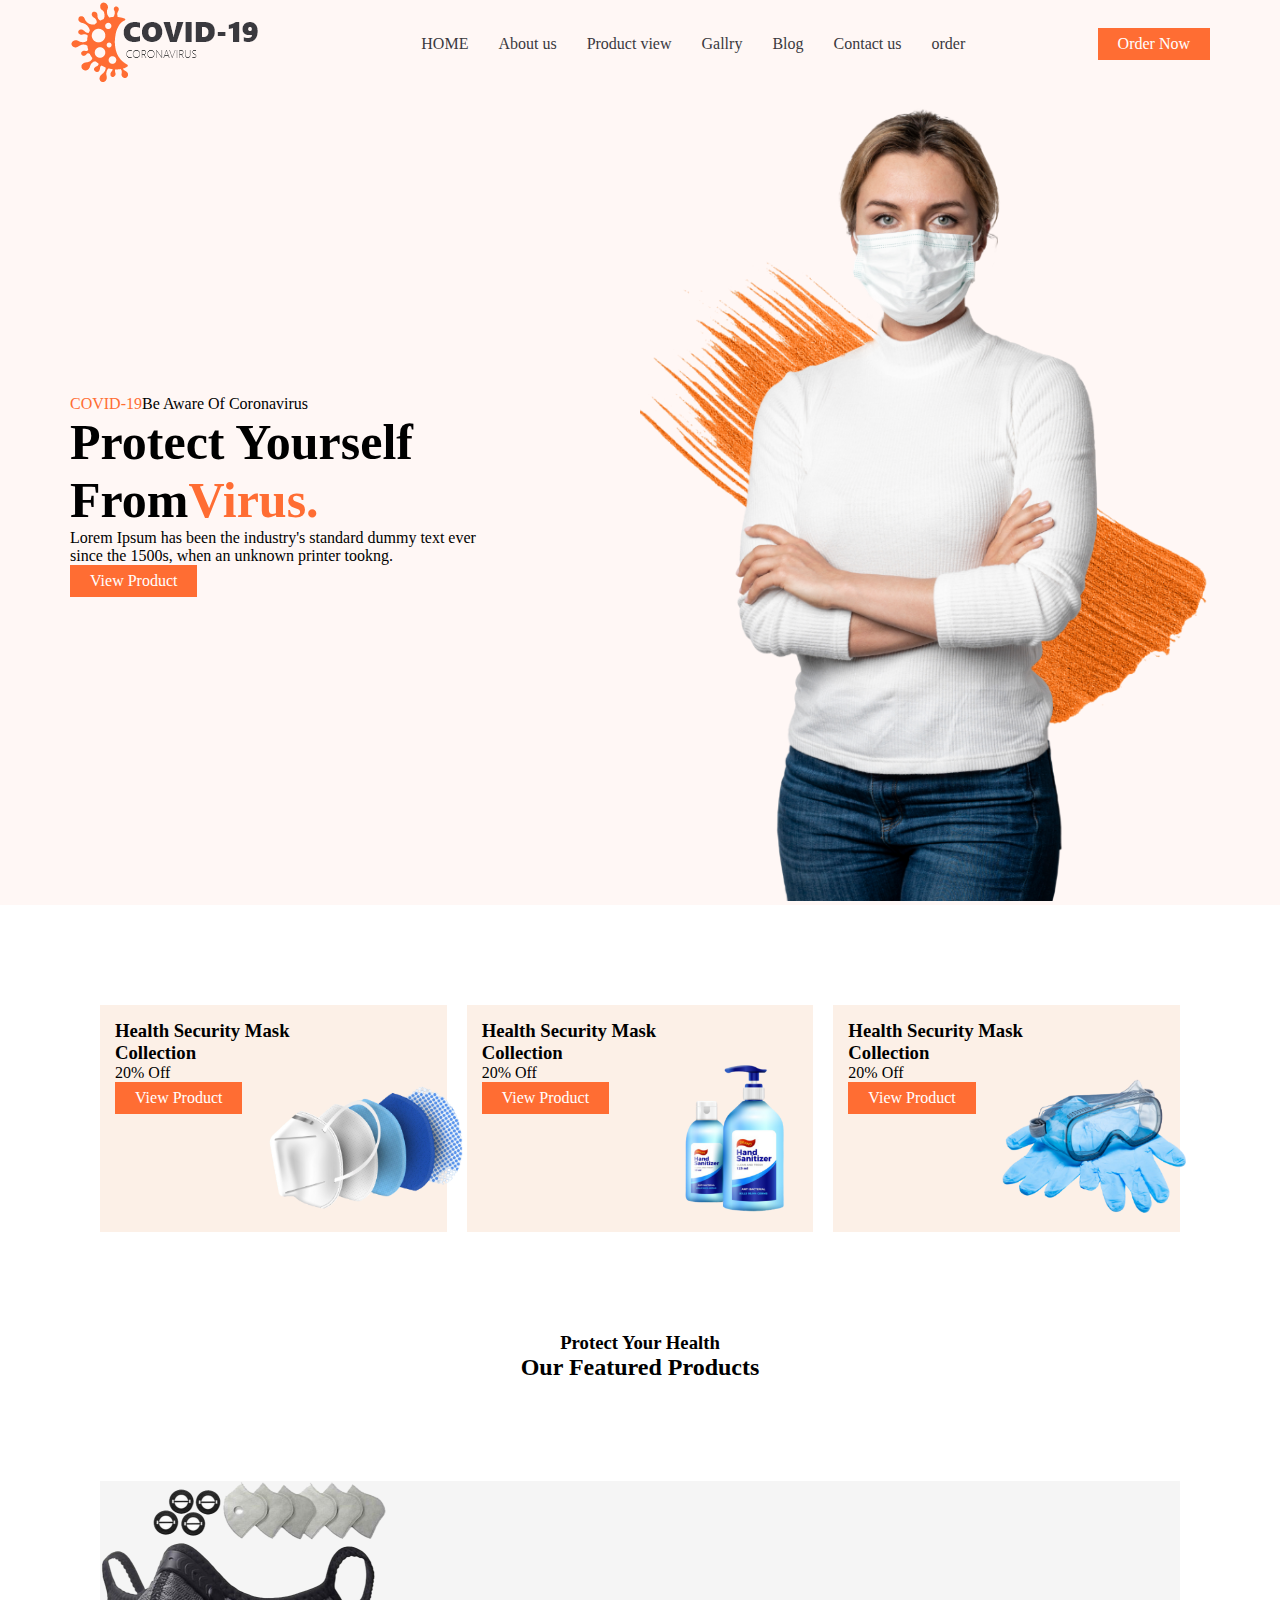
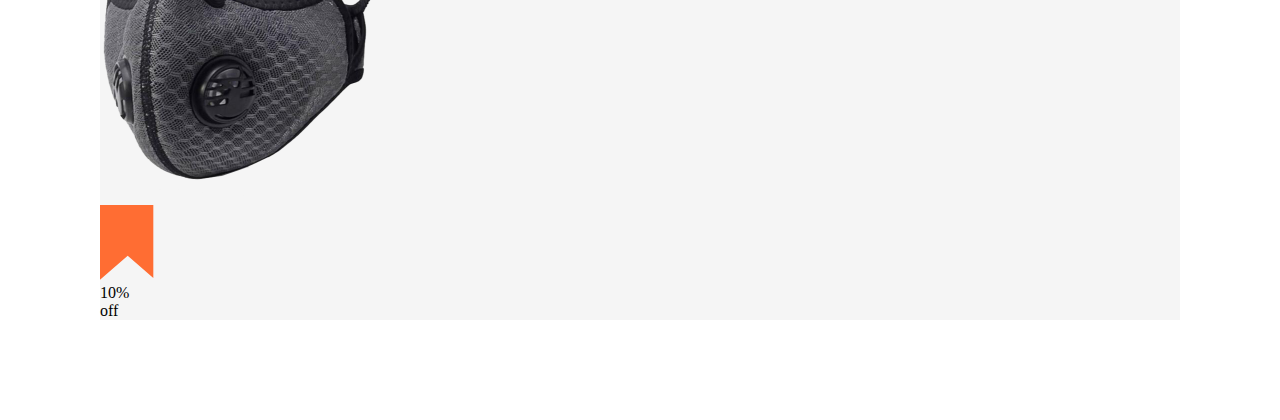
==== index.html @ 25546e10 "first commit" ====
<!DOCTYPE html>
<html>
    <head>
        <title>covid-19</title>
        <meta charset="UTF-8">
        <meta name="viewport" content="width=devices-width,intial-scale=1.0">
        <link rel="stylesheet" href="assets/css/stylesheet.css">
    </head>
    <body>
       <section class="banner">
        <header class="header">
          
            <div class="container">
                <div class="baner">
                    <div class="logo">
                        <a class="covid-19">
                            <img src="assets/img/logo.png">
                        </a>
                    </div>
                        <nav class="nav_bar">
                            <ul class="nav_list">
                                <li class="nav_item">
                                    <a href="#" class="nav_link">
                                        HOME
                                    </a>
                                </li>
                                <li class="nav_item">
                                    <a href="#" class="nav_link">
                                       About us
                                    </a>
                                </li>
                                <li class="nav_item">
                                    <a  href="#" class="nav_link">
                                        Product view 
                                    </a>
                                </li>
                                <li class="nav_item">
                                    <a href="#" class="nav_link">
                                        Gallry
                                    </a>
                                </li>
                                <li class="nav_item">
                                    <a href="#" class="nav_link">
                                        Blog 
                                    </a>
                                </li>
                                <li class="nav_item">
                                    <a href="#" class="nav_link">
                                        Contact us
                                    </a>
                                </li>
                                <li class="nav_item">
                                    <a href="#" class="nav_link">
                                       order
                                    </a>
                                </li>
                            </ul>
                        </nav>
                        <div class="btn">
                            <a href="#" class="btn_info">Order Now</a>
                        </div>	
                    </div>
                </div>
          </header>
       </section>

          <section class="banner">
              <div class="container">
                    <div class="about_covid_19">
                        <div class="right_side">
                            <div>
                                <ul>
                                    <li class="covid_info">
                                        <p class="covid_19">COVID-19</p>
                                        <p>Be Aware Of Coronavirus</p>
                                    </li>
                                    <li>
                                        <p class="covid_virus">Protect Yourself</p>
                                    </li>
                                    <li  class="covid_info">
                                        <p class="covid_virus">From</p>
                                        <p class="covid_19_"> Virus.</p>
                                    </li>
                                    <li>
                                        <p>Lorem Ipsum has been the industry's standard dummy text ever</p>
                                        <p>since the 1500s, when an unknown printer tookng.</p>
                                    </li>
                                </ul>
                                <div class="btn">
                                    <a href="#" class="btn_info">View Product</a>
                                </div>	
                            </div>
                        </div>
                        <div class="left_side">
                            <ul>
                                <li class="background">
                                    <img class="girl" src="assets/img/girl.png">
                                </li>
                            </ul>
                        </div>
                    </div>
                </div>
          </section>
          <section class="section">
              <div  class="container">
                 <div class="collecion_upper_bar">
                    <div class="collection_title">
                        <h3>Health Security Mask </h3>
                        <h3>Collection</h3>
                        <p>20% Off</p>
                        <div>
                            <div class="collection_btn">
                                <a href="#" class="btn_info">View Product</a>
                            </div>
                            <div>
                                <img class="masks" src="assets/img/mask.png" alt="#">
                            </div>	
                        </div>
                    </div>
                    <div class="collection_title_center">
                        <h3>Health Security Mask </h3>
                        <h3>Collection</h3>
                        <p>20% Off</p>
                        <div>
                            <div class="collection_btn">
                                <a href="#" class="btn_info">View Product</a>
                            </div>
                            <div class="hand_wash">
                                <img class="mask" src="assets/img/handwash.png" alt="#">
                            </div>	
                        </div>
                    </div>
                    <div class="collection_title">
                        <h3>Health Security Mask </h3>
                        <h3>Collection</h3>
                        <p>20% Off</p>
                        <div>
                            <div class="collection_btn">
                                <a href="#" class="btn_info">View Product</a>
                            </div>
                            <div>
                                <img class="masks" src="assets/img/gloves.png" alt="#">
                            </div>	
                        </div>
                    </div>
                 </div>
              </div>
          </section>
             <div class="safty_product">
                <h3>Protect Your Health</h3>
                 <h2>Our Featured Products</h2>
            </div>
          <section  class="section">
                 <div class="container">
                    <div>
                        <div class="safty_product_upper">
                                <div>
                                    <img  src="assets/img/second_1.png" alt="#">
                                </div>
                                <div class="safty_product_upper_bar" >
                                    <img  src="assets/img/tag.png" alt="#">
                                    <p>
                                        10%
                                        <br>
                                        off
                                    </p>
                                </div>
                        </div>
                      </div>
                 </div>
          </section>

    </body>
</html>
---- assets/css/stylesheet.css ----
*{
	margin: 0;
	padding: 0;
	box-sizing: border-box;
}
body{
	font-family:segoe UI;
}

/* common classes start*/
img{
	max-width:100%;
}
.container{
	max-width:1140px;
	width:100%;
	margin:0 auto;
}
ul{
    list-style: none;
}
.nav_list{
    display: flex;
    align-items: center;
}
a{
	text-decoration:none;
}
:focus{
	outline:none;
}

/* common classes end */

/* == header Start == */
.baner{
display: flex;
align-items: center;
justify-content: space-between;
background-color: #FFF7F5;
}
.nav_link{
    margin-left: 30px;
    color: #3A393E;
}
.btn_info{
    color: #fff;
}
.btn ,.collection_btn{
    background-color: #FF6D33;
    display: inline-block;
    padding: 7px 20px;
}
/* == header end== */
/* index page start */
.section{
    margin: 100px;
}
.about_covid_19{
    width: 100%;
    display: flex;
    align-items: center;

}
.right_side{
    width: 50%;
}
.covid_19 ,.covid_19_{
color: #FF6D33;
}
.covid_info ,.covid_19_,.collecion_upper_bar{
    display: flex;
}
.covid_virus ,.covid_19_{
font-size: 50px;
font-weight: 600;
}
.left_side{
width: 50%;
}
.background{
   background-image:url("../img/background.png");
   background-position: center;
   background-repeat: no-repeat;
   background-size: 667px;
}
.girl{
    margin-top: -40px;
}
.banner{
    background-color: #FFF7F5;
}
.collection_title ,.collection_title_center{
    background-color: #FCF0E7;
    width: 34%;
    height: 227px;
    padding: 15px;
}
.masks ,.mask{
width: 311px;
margin-left: 97px;
transform: scale(0.9);
margin-top: -75px;
}
.mask{
    margin-left: 150px;
}
.hand_wash{
    height: 210px;
    width: 210px;
}
.collection_title_center{
    margin:0 20px;
}
.collection_btn a{
    margin-top: 20px;
}
.safty_product{
text-align: center;
}
.safty_product_upper{
    background-color: #F5F5F5;
}

/* index page end */
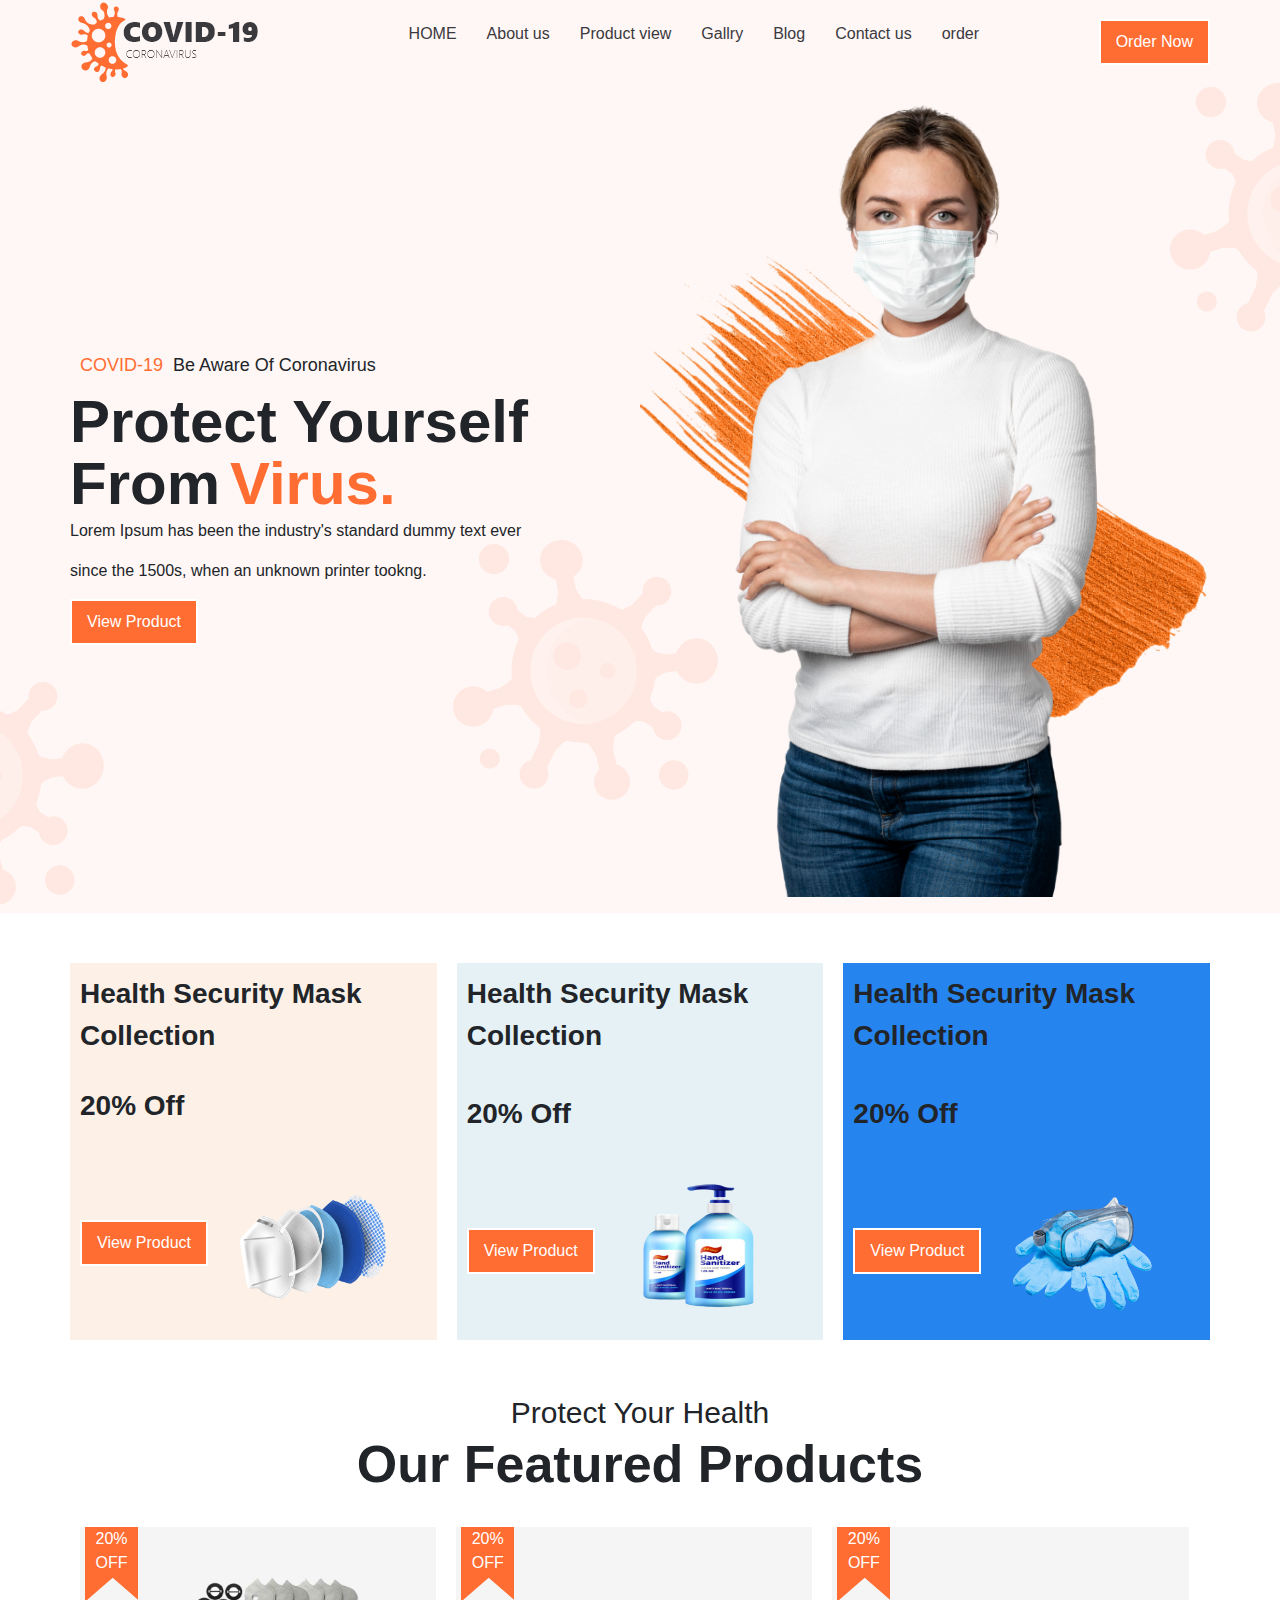
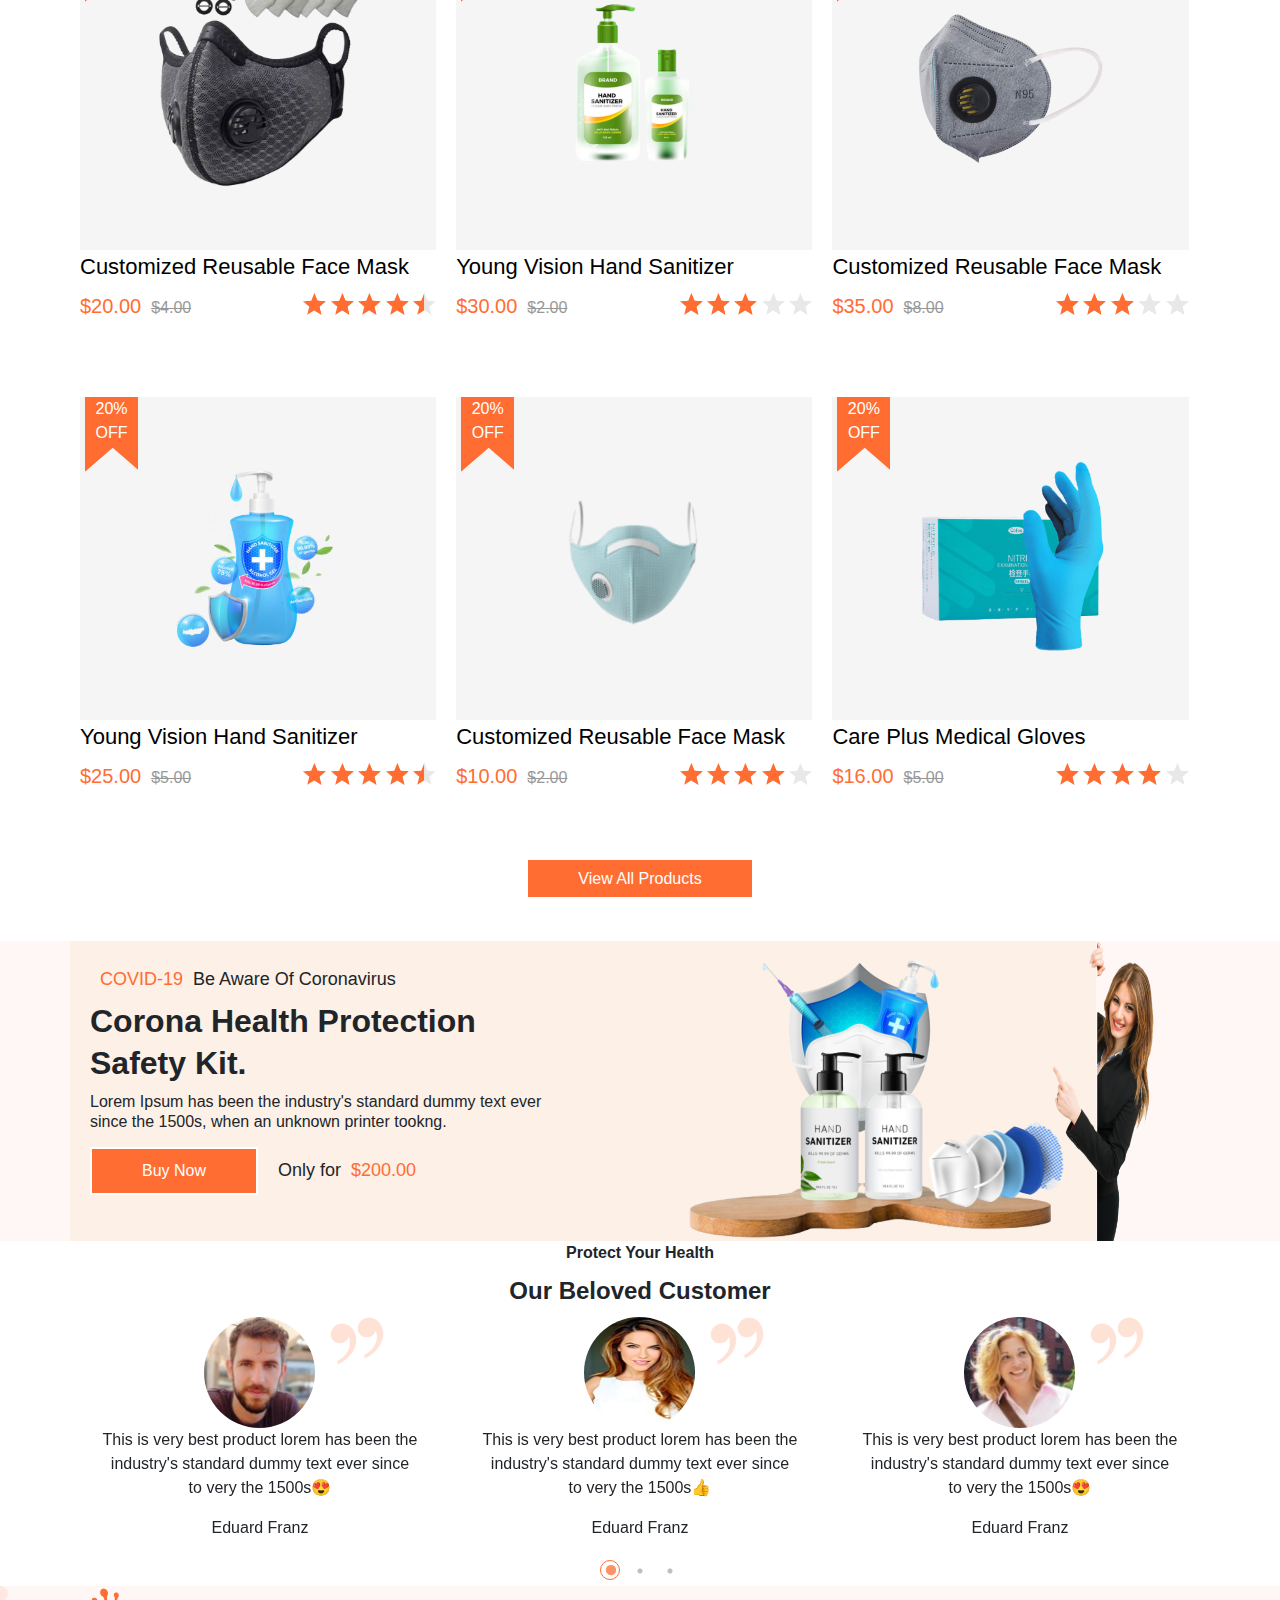
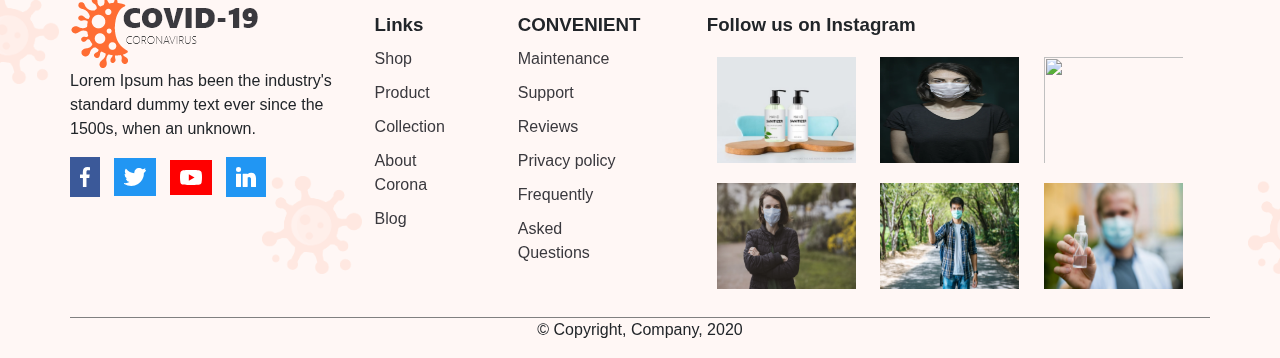
==== commit 1e508042: "update code" ====
--- a/index.html
+++ b/index.html
@@ -1,20 +1,22 @@
+
 <!DOCTYPE html>
-<html>
+<html lang="en">
     <head>
         <title>covid-19</title>
         <meta charset="UTF-8">
         <meta name="viewport" content="width=devices-width,intial-scale=1.0">
+        <link rel="stylesheet" href="assets/slick_slider/slick/slick-theme.css">
+        <link rel="stylesheet" href="assets/slick_slider/slick/slick.css">
         <link rel="stylesheet" href="assets/css/stylesheet.css">
+        <link rel="stylesheet" href="assets/css/reboot.css">
     </head>
     <body>
-       <section class="banner">
         <header class="header">
-          
             <div class="container">
                 <div class="baner">
                     <div class="logo">
                         <a class="covid-19">
-                            <img src="assets/img/logo.png">
+                            <img src="assets/img/logo.png" alt="">
                         </a>
                     </div>
                         <nav class="nav_bar">
@@ -62,113 +64,610 @@
                     </div>
                 </div>
           </header>
-       </section>
+      
 
           <section class="banner">
+                <div>
+                    <img class="virus_right" src="assets/img/virus.png" alt="">
+                </div>
+                <div>
+                    <img class="virus" src="assets/img/virus.png" alt="">
+                </div>  
               <div class="container">
                     <div class="about_covid_19">
                         <div class="right_side">
                             <div>
                                 <ul>
-                                    <li class="covid_info">
+                                    <li class="covid__info">
                                         <p class="covid_19">COVID-19</p>
-                                        <p>Be Aware Of Coronavirus</p>
+                                        <p class="safty_form_covid_19">Be Aware Of Coronavirus</p>
                                     </li>
                                     <li>
-                                        <p class="covid_virus">Protect Yourself</p>
+                                        <ul >
+                                            <li>
+                                                <h2 class="covid_virus">Protect Yourself</h2>
+                                            </li>
+                                            <li class="covid_text">
+                                                <h2 class="covid_virus">From</h2>
+                                                <h2 class="covid_virus covid_19">Virus.</h2>
+                                                
+                                            </li>    
+                                        </ul>
                                     </li>
-                                    <li  class="covid_info">
-                                        <p class="covid_virus">From</p>
-                                        <p class="covid_19_"> Virus.</p>
-                                    </li>
-                                    <li>
+                                    <li class="text">
                                         <p>Lorem Ipsum has been the industry's standard dummy text ever</p>
                                         <p>since the 1500s, when an unknown printer tookng.</p>
                                     </li>
                                 </ul>
-                                <div class="btn">
+                                <div class="view_btn">
                                     <a href="#" class="btn_info">View Product</a>
+                                </div>
+                                <div>
+                                    <img class="virus_left" src="assets/img/virus.png" alt="">
+                                </div>
+                                
+                            </div>
+                        </div>
+                        <div class="left_side">
+                            <ul class="left_side_content">
+                                <li class="background">
+                                    <img class="girl" src="assets/img/girl.png" alt="">
+                                </li>
+                                
+                                
+                            </ul>
+                        </div>
+                    </div>
+                </div>	
+          </section>
+            <section class="section">
+                <div class="container">
+                    <div class="covid_19_products">
+                        <div class="card_right_side">
+                            <div>
+                                <h6 class="product_info">
+                                    Health Security Mask Collection
+                                </h6>
+                                <p class="product_info">
+                                    20% Off
+                                </p>
+                            </div>
+                            <div class="about_product">
+                                <div class="view_btn">
+                                    <a  class="btn_info" href="#">View Product</a>
+                                </div>
+                                <div>
+                                    <img class="mask" src="assets/img/mask.png" alt="">
                                 </div>	
                             </div>
                         </div>
-                        <div class="left_side">
+                        <div class="card_center_side">
+                                <div>
+                                    <p class="product_info">
+                                        Health Security Mask Collection
+                                    </p>
+                                    <p class="product_info">
+                                        20% Off
+                                    </p>
+                                </div>
+                                <div class="about_product">
+                                    <div class="view_btn">
+                                        <a  class="btn_info" href="#">View Product</a>
+                                    </div>
+                                    <div>
+                                        <img class="mask" src="assets/img/handwash.png" alt="">
+                                    </div>	
+                                </div>
+                        </div>
+                        <div class="card_left_side">
+                            <div>
+                                <div>
+                                <p class="product_info">
+                                    Health Security Mask Collection
+                                </p>
+                                <p class="product_info">
+                                    20% Off
+                                </p>
+                            </div>
+                            <div class="about_product">
+                                <div class="view_btn">
+                                    
+                                    <a  class="btn_info" href="#">View Product</a>
+                                </div>
+                                <div>
+                                    <img class="mask" src="assets/img/gloves.png" alt="">
+                                </div>	
+                            </div>
+                        </div>
+                    </div>
+                </div>
+            </div>
+        </section>
+            <div class="COVID_title">
+              <p class="covid_heading">Protect Your Health</p>
+              <p class="covid_heading_">Our Featured Products</p>
+            </div>
+            <section>
+                <div class="container">
+                    <div class="covid_19_products_Featured" >
+                        <div class="card_wreper">
+                            <div class="card_btn">
+                                <button class="add_btn" type="button">Add to Cart</button>
+                                <div class="btn_img">
+                                    <div>
+                                        <img class="eys_btn" src="assets/img/eye.png" alt=""> 
+                                    </div>
+                                    <div>
+                                        <img class="eys_btn" src="assets/img/heart(1).png" alt=""> 
+                                    </div> 
+                                </div>
+                            </div>
+                            <a href="#" class="covid_product ">
+                                
+                                <div class="Product__img">
+                                    <img class="second_1" src="assets/img/second_1.png" alt="">
+                                </div>
+                                <div class="product__content">
+                                    <h4 class="about_products">Customized Reusable Face Mask</h4>
+                                
+                                    <div class="covid_19_review">
+                                            <div class="covid_19_review_amt">
+                                                <p class="amt___heading">$20.00</p>
+                                                <span class="about_covid_19_product_amt">$4.00</span>
+                                            </div>
+                                            <div>
+                                                <img src="assets/img/star.png" alt="">
+                                                <img src="assets/img/star.png" alt="">
+                                                <img src="assets/img/star.png" alt="">
+                                                <img src="assets/img/star.png" alt="">
+                                                <img src="assets/img/star-fee.png" alt="">
+                                            </div>
+                                    </div>
+                                </div>
+                            </a>
+                        </div>
+                      
+                        <div class="card_wreper">
+                            <div class="card_btn">
+                                <button class="add_btn" type="button">Add to Cart</button>
+                                <div class="btn_img">
+                                    <div>
+                                        <img class="eys_btn" src="assets/img/eye.png" alt=""> 
+                                    </div>
+                                    <div>
+                                        <img class="eys_btn" src="assets/img/heart(1).png" alt=""> 
+                                    </div> 
+                               </div>
+                            </div>
+                            <a href="#" class="covid_product ">
+                                <div class="Product__img">
+                                    <img class="second_1" src="assets/img/hand-sanitizer.png" alt="">
+                                </div>
+                            
+                                <div class="product__content">
+                                    <h4 class="about_products">Young Vision Hand Sanitizer</h4>
+                                
+                                    <div class="covid_19_review">
+                                            <div class="covid_19_review_amt">
+                                                <p class="amt___heading">$30.00</p>
+                                                <span class="about_covid_19_product_amt">$2.00</span>
+                                            </div>
+                                            <div>
+                                                <img src="assets/img/star.png" alt="">
+                                                <img src="assets/img/star.png" alt="">
+                                                <img src="assets/img/star.png" alt="">
+                                                <img src="assets/img/star-2.png" alt="">
+                                                <img src="assets/img/star-2.png" alt="">
+                                            </div>
+                                    </div>
+                                </div>
+
+                            </a>
+
+                        </div>
+                        <div class="card_wreper">
+                            <div class="card_btn">
+                                <button class="add_btn" type="button">Add to Cart</button>
+                                <div class="btn_img">
+                                    <div>
+                                        <img class="eys_btn" src="assets/img/eye.png" alt=""> 
+                                    </div>
+                                    <div>
+                                        <img class="eys_btn" src="assets/img/heart(1).png" alt=""> 
+                                    </div> 
+                                </div>
+                            </div>
+                            <a href="#" class="covid_product ">
+                                <div class="Product__img">
+                                    <img class="second_1" src="assets/img/plastic_mask.png" alt="">
+                                </div>
+                            
+                                <div class="product__content">
+                                    <h4 class="about_products">Customized Reusable Face Mask</h4>
+                                
+                                    <div class="covid_19_review">
+                                            <div class="covid_19_review_amt">
+                                                <p class="amt___heading">$35.00</p>
+                                                <span class="about_covid_19_product_amt">$8.00</span>
+                                            </div>
+                                            <div>
+                                                <img src="assets/img/star.png" alt="">
+                                                <img src="assets/img/star.png" alt="">
+                                                <img src="assets/img/star.png" alt="">
+                                                <img src="assets/img/star-2.png" alt="">
+                                                <img src="assets/img/star-2.png" alt="">
+                                            </div>
+                                    </div>
+                                </div>
+                            </a>
+
+                        </div>
+                    </div>
+                    <div class="covid_19_products_Featured">
+                        <div class="card_wreper">
+                            <div class="card_btn">
+                                <button class="add_btn" type="button">Add to Cart</button>
+                                <div class="btn_img">
+                                    <div>
+                                        <img class="eys_btn" src="assets/img/eye.png" alt=""> 
+                                    </div>
+                                    <div>
+                                        <img class="eys_btn" src="assets/img/heart(1).png" alt=""> 
+                                    </div> 
+                                </div>
+                            </div>
+                            <a href="#" class="covid_product ">
+                                <div class="Product__img">
+                                    <img class="second_1" src="assets/img/hand-sanitizer-gel.png" alt="">
+                                </div>
+                                <div class="product__content">
+                                    <h4 class="about_products">Young Vision Hand Sanitizer</h4>
+                                    
+                                    <div class="covid_19_review">
+                                            <div class="covid_19_review_amt">
+                                                <p class="amt___heading">$25.00</p>
+                                                <span class="about_covid_19_product_amt">$5.00</span>
+                                            </div>
+                                            <div>
+                                                <img src="assets/img/star.png" alt="">
+                                                <img src="assets/img/star.png" alt="">
+                                                <img src="assets/img/star.png" alt="">
+                                                <img src="assets/img/star.png" alt="">
+                                                <img src="assets/img/star-fee.png" alt="">
+                                            </div>
+                                    </div>
+                                </div>
+                            </a>
+                        </div>
+                        <div class="card_wreper">
+                            <div class="card_btn">
+                                <button class="add_btn" type="button">Add to Cart</button>
+                                <div class="btn_img">
+                                    <div>
+                                        <img class="eys_btn" src="assets/img/eye.png" alt=""> 
+                                    </div>
+                                    <div>
+                                        <img class="eys_btn" src="assets/img/heart(1).png" alt=""> 
+                                    </div> 
+                                </div>
+                            </div>
+                            <a href="#" class="covid_product ">
+                                <div class="Product__img">
+                                    <img class="second_1" src="assets/img/medical-mask.png" alt="">
+                                </div>
+                                <div class="product__content">
+                                    <h4 class="about_products">Customized Reusable Face Mask</h4>
+                                    <div class="covid_19_review">
+                                            <div class="covid_19_review_amt">
+                                                <p class="amt___heading">$10.00</p>
+                                                <span class="about_covid_19_product_amt">$2.00</span>
+                                            </div>
+                                            <div>
+                                                <img src="assets/img/star.png" alt="">
+                                                <img src="assets/img/star.png" alt="">
+                                                <img src="assets/img/star.png" alt="">
+                                                <img src="assets/img/star.png" alt="">
+                                                <img src="assets/img/star-2.png" alt="">
+                                            </div>
+                                    </div>
+                                </div>
+                            </a>
+                        </div>
+                        <div class="card_wreper">
+                            <div class="card_btn">
+                                <button class="add_btn" type="button">Add to Cart</button>
+                                <div class="btn_img">
+                                    <div>
+                                        <img class="eys_btn" src="assets/img/eye.png" alt=""> 
+                                    </div>
+                                    <div>
+                                        <img class="eys_btn" src="assets/img/heart(1).png" alt=""> 
+                                    </div> 
+                                </div>
+                            </div>
+                            <a href="#" class="covid_product ">
+                                <div class="Product__img">
+                                    <img class="second_1" src="assets/img/medical_gloves.png" alt="">
+                                </div>
+                                <div class="product__content">
+                                    <h4 class="about_products">Care Plus Medical Gloves</h4>
+                                    <div class="covid_19_review">
+                                            <div class="covid_19_review_amt">
+                                                <p class="amt___heading">$16.00</p>
+                                                <span class="about_covid_19_product_amt">$5.00</span>
+                                            </div>
+                                            <div>
+                                                <img src="assets/img/star.png" alt="">
+                                                <img src="assets/img/star.png" alt="">
+                                                <img src="assets/img/star.png" alt="">
+                                                <img src="assets/img/star.png" alt="">
+                                                <img src="assets/img/star-2.png" alt="">
+                                            </div>
+                                    </div>
+                                </div>
+                            </a>
+                        </div>
+                    </div>
+                    <div class="sale-btn">
+                        <a class="view_sale_btn" href="#">View All Products</a>
+                    </div>
+                </div>
+            </section>
+            <section class="banner">
+                <div class="container">
+                    <div class="card">
+                        <div class="card_left">
                             <ul>
-                                <li class="background">
-                                    <img class="girl" src="assets/img/girl.png">
+                                <li class="covid__info">
+                                    <p class="covid_19">COVID-19</p>
+                                    <p class="safty_form_covid_19">Be Aware Of Coronavirus</p>
+                                </li>
+                                <li class="card_left_content">
+                                    <p>Corona Health Protection</p> 
+                                    <h4>Safety Kit.</h4>
+                                </li>
+                                <li class="card_content">
+                                    <p>Lorem Ipsum has been the industry's standard dummy text ever</p>
+                                    <p>since the 1500s, when an unknown printer tookng.</p>
+                                </li>
+                                <li>
+                                    <div class="health_protection">
+                                            <div>
+                                                <button class="buy_btn" type="button">Buy Now</button>
+                                            </div>
+                                            <div class="card_sale covid__info">
+                                                <p>Only for </p>
+                                                <p class="covid_19">$200.00</p>
+                                            </div> 
+                                    </div>
                                 </li>
                             </ul>
-                        </div>
-                    </div>
-                </div>
-          </section>
-          <section class="section">
-              <div  class="container">
-                 <div class="collecion_upper_bar">
-                    <div class="collection_title">
-                        <h3>Health Security Mask </h3>
-                        <h3>Collection</h3>
-                        <p>20% Off</p>
-                        <div>
-                            <div class="collection_btn">
-                                <a href="#" class="btn_info">View Product</a>
-                            </div>
+                            <div class="protection_body">
+                                <div class="protection_content">
+                                    <div>
+                                        <img class="logo_img" src="assets/img/covid_logo.png" alt="">
+                                    </div>
+                                    <div class="protection_inner">
+                                        <img class="handwash" src="assets/img/covid_handwash.png" alt="">
+                                        <img class="mask_img" src="assets/img/mask.png" alt="">
+                                    </div>
+                                </div>
+                            </div>
+                        </div>
+                        <div class="card_right">
                             <div>
-                                <img class="masks" src="assets/img/mask.png" alt="#">
-                            </div>	
-                        </div>
-                    </div>
-                    <div class="collection_title_center">
-                        <h3>Health Security Mask </h3>
-                        <h3>Collection</h3>
-                        <p>20% Off</p>
-                        <div>
-                            <div class="collection_btn">
-                                <a href="#" class="btn_info">View Product</a>
-                            </div>
-                            <div class="hand_wash">
-                                <img class="mask" src="assets/img/handwash.png" alt="#">
-                            </div>	
-                        </div>
-                    </div>
-                    <div class="collection_title">
-                        <h3>Health Security Mask </h3>
-                        <h3>Collection</h3>
-                        <p>20% Off</p>
-                        <div>
-                            <div class="collection_btn">
-                                <a href="#" class="btn_info">View Product</a>
-                            </div>
-                            <div>
-                                <img class="masks" src="assets/img/gloves.png" alt="#">
-                            </div>	
-                        </div>
-                    </div>
-                 </div>
-              </div>
-          </section>
-             <div class="safty_product">
-                <h3>Protect Your Health</h3>
-                 <h2>Our Featured Products</h2>
-            </div>
-          <section  class="section">
-                 <div class="container">
-                    <div>
-                        <div class="safty_product_upper">
-                                <div>
-                                    <img  src="assets/img/second_1.png" alt="#">
-                                </div>
-                                <div class="safty_product_upper_bar" >
-                                    <img  src="assets/img/tag.png" alt="#">
-                                    <p>
-                                        10%
-                                        <br>
-                                        off
-                                    </p>
-                                </div>
-                        </div>
-                      </div>
-                 </div>
-          </section>
-
+                                <img class="about_lady" src="assets/img/about-us-lady.png" alt="">
+                                
+                            </div>
+                        </div>
+                    </div>
+                </div>
+            </section>
+            <section>
+                <div class="container">
+                    <div class="slider_title">
+                        <h4>Protect Your Health</h4>
+                        <h2>Our Beloved Customer</h2>
+                    </div>
+                    <div class="slider_content">
+                        <div class="slider_area">
+                            <div class="slider_title">
+                                <img class="comma_img" src="assets/img/icon-Comma.png" alt="">
+                                <img class="slider_img" src="assets/img/Image7.png" alt="">
+                                <p>This is very best product lorem has been the industry's standard dummy text ever since to very the 1500s😍</p>
+                                <p>Eduard Franz</p>
+                            </div>
+                        </div>
+                        <div class="slider_area">
+                            <div class="slider_title">
+                                <img class="comma_img" src="assets/img/icon-Comma.png" alt="">
+                                <img class="slider_imgs" src="assets/img/Image6.png" alt="">
+                                <p>This is very best product lorem has been the industry's standard dummy text ever since to very the 1500s👍</p>
+                                <p>Eduard Franz</p>
+                            </div>
+                        </div>
+                        <div class="slider_area">
+                            <div class="slider_title">
+                                <img class="comma_img" src="assets/img/icon-Comma.png" alt="">
+                                <img class="slider_img" src="assets/img/Image8.png" alt="">
+                                <p>This is very best product lorem has been the industry's standard dummy text ever since to very the 1500s😍</p>
+                                <p>Eduard Franz</p>
+                            </div>
+                        </div>
+                        <div class="slider_area">
+                            <div  class="slider_title">
+                                <img class="comma_img" src="assets/img/icon-Comma.png" alt="">
+                                <img class="slider_img" src="assets/img/Image7.png" alt="">
+                                <p>This is very best product lorem has been the industry's standard dummy text ever since to very the 1500s😍</p>
+                                <p>Eduard Franz</p>
+                            </div>
+                        </div>
+                        <div class="slider_area">
+                           <div  class="slider_title">
+                                <img class="comma_img" src="assets/img/icon-Comma.png" alt="">
+                                <img class="slider_imgs" src="assets/img/Image6.png" alt="">
+                                <p>This is very best product lorem has been the industry's standard dummy text ever since to very the 1500s👍</p>
+                                <p>Eduard Franz</p>
+                           </div>
+                        </div>
+                        <div class="slider_area">
+                            <div  class="slider_title">
+                                <img class="comma_img" src="assets/img/icon-Comma.png" alt="">
+                                <img class="slider_img" src="assets/img/Image8.png" alt="">
+                                <p>This is very best product lorem has been the industry's standard dummy text ever since to very the 1500s🧡</p>
+                                <p>Eduard Franz</p>
+                            </div>
+                        </div>
+                        <div class="slider_area">
+                            <div  class="slider_title">
+                                <img class="comma_img" src="assets/img/icon-Comma.png" alt="">
+                                <img class="slider_img" src="assets/img/Image7.png" alt="">
+                                <p>This is very best product lorem has been the industry's standard dummy text ever since to very the 1500s😍</p>
+                                <p>Eduard Franz</p>
+                            </div>
+                        </div>
+                        <div class="slider_area">
+                           <div  class="slider_title">
+                                <img class="comma_img" src="assets/img/icon-Comma.png" alt="">
+                                <img class="slider_imgs" src="assets/img/Image6.png" alt="">
+                                <p>This is very best product lorem has been the industry's standard dummy text ever since to very the 1500s👍</p>
+                                <p>Eduard Franz</p>
+                           </div>
+                        </div>
+                        <div class="slider_area">
+                            <div  class="slider_title">
+                                <img class="comma_img" src="assets/img/icon-Comma.png" alt="">
+                                <img class="slider_img" src="assets/img/Image8.png" alt="">
+                                <p>This is very best product lorem has been the industry's standard dummy text ever since to very the 1500s🧡</p>
+                                <p>Eduard Franz</p>
+                            </div>
+                        </div>
+                    </div>
+                </div>
+            </section>
+            <footer class="footer">
+                <div class="footer_virus">
+                    <img src="assets/img/virus.png" alt="">
+                </div>
+                
+				<div class="container">
+					<div class="footer-inner">
+						<div class="footer-column">
+							<nav class="navbar">
+								<ul class="footer_logo">
+                                    <li>
+                                        <img src="assets/img/logo.png" alt="">
+                                    </li>
+                                    <li>
+                                        <p>Lorem Ipsum has been the industry's standard dummy text ever since the 1500s, when an unknown.</p>
+                                    </li>
+                                    <li>
+                                       <a href="https://www.facebook.com">
+                                            <img class="facebook" src="assets/img/facebook.svg" alt="">    
+                                       </a>
+                                       <a href="https://www.twitter.com">
+                                            <img class="twitter" src="assets/img/twitter.svg" alt="">
+                                       </a>
+                                       <a href="https://www.youtube.com">
+                                            <img class="youtube" src="assets/img/youtube.svg" alt="">
+                                       </a>
+                                       <a href="https://www.linkedin.com">
+                                            <img class="linkedin" src="assets/img/linkedin.svg" alt="">
+                                       </a>
+                                       <ul>
+                                            <li class="footer_virus_center">
+                                                <img src="assets/img/virus.png" alt="">
+                                            </li>
+                                        </ul>
+                                    </li>
+                                </ul>
+                                <ul class="navbar-list">
+                                        <li>
+                                            <h3 class="footer-title">Links</h3>
+                                        </li>
+										<li class="navbar-item">
+											<a class="navbar-link" href="#">Shop</a>
+										</li>
+									
+										<li class="navbar-item">
+											<a class="navbar-link" href="#">Product</a>
+										</li>
+									
+										<li class="navbar-item">
+											<a class="navbar-link" href="#">  Collection </a>
+										</li>
+									
+										<li class="navbar-item">
+											<a class="navbar-link" href="#"> About Corona</a>
+										</li>
+									
+										<li class="navbar-item">
+											<a class="navbar-link" href="#">Blog</a>
+                                        </li>
+                                        
+								</ul>
+								<ul class="navbar-list">
+                                        <li>
+                                            <h3 class="footer-title">CONVENIENT</h3>
+                                        </li>
+										<li class="navbar-item">
+											<a class="navbar-link" href="#">Maintenance</a>
+										</li>
+									
+										<li class="navbar-item">
+											<a class="navbar-link" href="#">  Support</a>
+										</li>
+									
+										<li class="navbar-item">
+											<a class="navbar-link" href="#">Reviews </a>
+										</li>
+									
+										<li class="navbar-item">
+											<a class="navbar-link" href="#"> Privacy policy</a>
+										</li>
+									
+										<li class="navbar-item">
+											<a class="navbar-link" href="#"> Frequently  </a>
+										</li>
+										<li class="navbar-item">
+											<a class="navbar-link" href="#">Asked Questions</a>
+										</li>
+                                </ul>
+                                
+								<ul class="navbar_list">
+                                        <li>
+                                            <h3 class="footer-title">Follow us on Instagram</h3>
+                                        </li>
+										<li class="social-icons">
+											<div class="social-link">
+												<img class="owner" src="assets/img/Image9.png" alt="">
+												<img class="owner" src="assets/img/Image12.png" alt="">
+												<img class="owner" src="assets/img/image10.png" alt="" >
+                                                
+                                            </div>
+                                            <div>
+                                                <img class="owner" src="assets/img/Image11.png" alt="">
+                                                <img class="owner" src="assets/img/Image13.png" alt="">
+                                                <img class="owner" src="assets/img/Image14.png" alt="">
+                                            </div>
+										</li>
+                                </ul>
+                                <div class="footer_virus_right">
+                                    <img src="assets/img/virus.png" alt="">
+                                </div>
+								
+                            </nav>
+                            <div class="copyright">
+                                <p>© Copyright, Company, 2020</p>
+                            </div>
+						</div>
+					</div>
+                </div>
+            </footer>
+            
+        
+        <script src="https://code.jquery.com/jquery-3.5.1.min.js"></script>
+        <script src="assets/slick_slider/slick/slick.min.js"></script>
+        <script src="assets/javesciript/jave_sciprt.js"></script>
     </body>
 </html>--- a/assets/css/stylesheet.css
+++ b/assets/css/stylesheet.css
@@ -29,7 +29,25 @@
 :focus{
 	outline:none;
 }
-
+.slider_area:hover{
+    background-image:url("../img/bg.png");
+    background-position: center top; 
+    background-size: 100% 100%;
+    background-repeat: no-repeat;
+ }
+ .slider_area:hover .comma_img{
+    opacity: 1;
+ }
+.card_btn{
+    opacity: 0;
+    transition: 4s;
+}
+.card_wreper{
+position: relative;
+}
+.card_wreper:hover .card_btn{
+    opacity: 1;
+}
 /* common classes end */
 
 /* == header Start == */
@@ -45,38 +63,45 @@
 }
 .btn_info{
     color: #fff;
-}
-.btn ,.collection_btn{
+    background-color: #FF6D33;
+    border: none;
+}
+.btn ,.view_btn,.add_card_btn{
     background-color: #FF6D33;
     display: inline-block;
-    padding: 7px 20px;
+    padding: 9px 15px;
+    border: 2px solid #fff;
 }
 /* == header end== */
 /* index page start */
 .section{
-    margin: 100px;
+    margin: 50px 0;
+}
+.header{
+background-color: #FFF7F5;;
 }
 .about_covid_19{
     width: 100%;
     display: flex;
     align-items: center;
-
-}
-.right_side{
+}
+.right_side ,.left_side{
     width: 50%;
 }
 .covid_19 ,.covid_19_{
 color: #FF6D33;
-}
-.covid_info ,.covid_19_,.collecion_upper_bar{
-    display: flex;
+margin-left:10px;
+}
+.covid_19_products_Featured,.about_product,.covid_text,.health_protection,.covid_protection,.covid_19_review_amt,.covid__info ,.covid_19_,.collecion_upper_bar ,.covid_19_products,.about_covid_19_product,.covid_19_review,.covid_19_reviews{
+    display: flex;
+}
+.covid__info{
+font-size: 18px;
 }
 .covid_virus ,.covid_19_{
-font-size: 50px;
-font-weight: 600;
-}
-.left_side{
-width: 50%;
+font-size:60px;
+font-weight: 700;
+line-height: 0.9;
 }
 .background{
    background-image:url("../img/background.png");
@@ -89,40 +114,438 @@
 }
 .banner{
     background-color: #FFF7F5;
-}
-.collection_title ,.collection_title_center{
+    position: relative;
+    overflow: hidden;
+}
+.text_bottom{
+    margin: 2px 0;
+}
+.safty_form_covid_19{
+    margin-left: 10px;
+}
+.about_product{
+align-items: center ;
+padding: 10px;
+}
+.mask{
+    height: 159px;
+    width: 212px;
+}
+.product_info{
+    font-size: 28px;
+    font-weight: 600;
+    padding: 10px;
+}
+.card_right_side{
     background-color: #FCF0E7;
-    width: 34%;
-    height: 227px;
-    padding: 15px;
-}
-.masks ,.mask{
-width: 311px;
-margin-left: 97px;
-transform: scale(0.9);
-margin-top: -75px;
-}
-.mask{
-    margin-left: 150px;
-}
-.hand_wash{
-    height: 210px;
-    width: 210px;
-}
-.collection_title_center{
-    margin:0 20px;
-}
-.collection_btn a{
-    margin-top: 20px;
-}
-.safty_product{
+}
+.card_center_side{
+    background-color:#E5F1F5;
+    margin: 0 20px;
+}
+.card_left_side{
+    background-color: #2684EF;
+}
+.covid_heading{
+    font-size: 30px;
+}
+.covid_heading_{
+    font-size: 52px;
+    font-weight: 700;
+    line-height: 0.5;
+}
+.COVID_title{
+    text-align: center;
+}
+.Product__img,.right_side{
+    position: relative;
+}
+.Product__img::after{
+    content: "20% OFF";
+    position: absolute;
+    left: 5px;
+    background-image: url(../img/tag.png);
+    background-repeat: no-repeat;
+    height: 75px;
+    width: 53px;
+    color: #fff;
+    text-align: center;
+    top: 0;
+}
+.virus_left{
+position: absolute;
+width: 265px;
+height: 260px;
+left: -231px;
+}
+.virus_right{
+    position: absolute;
+    width: 265px;
+    height: 260px;
+    right: -155px;
+}
+.left_side{
+position: relative;
+}
+.virus{
+    position: absolute;
+    width: 265px;
+    height: 260px;
+    top: 457px;
+    right: 562px
+}
+.left_side_content{
+    position: relative;
+}
+.second_1{
+    height: 323px;
+    width: 201px;
+    object-fit: contain;
+}
+.about_covid_19_product{
+    align-items: center;
+}
+.about_covid_19_product_amt{
+    margin-left: 10px;
+    text-decoration: line-through;
+    color: #989898;
+}
+.amt_heading{
+    font-size: 24px;
+    color: #FF6D33;
+}
+.covid_19_review_amt{
+ align-items: baseline;
+}
+.covid_19_review{
+justify-content:space-between ;
+}
+.covid__19__products,.covid___19___products{
+    width: 33%;
+    padding: 10px;
+}
+.Product__img{
+    background-color: #F5F5F5;
+    text-align: center;
+}
+.covid_19_products_Featured{
+    margin-top: 40px;
+}
+.about_products{
+    font-weight: 400;
+    font-size: 22px;
+    color: #000000;
+}
+.amt___heading{
+    font-size: 20px;
+    color: #FF6D33;
+}
+.sale-btn{
 text-align: center;
-}
-.safty_product_upper{
+margin: 50px 0;
+}
+.view_sale_btn,.add_btn,.buy_btn{
+    background-color: #FF6D33;
+    color: #fff;
+    border: 2px solid #fff;
+    padding: 10px 50px;
+}
+.covid_product{
+    position: relative;
+}
+.card_btn{
+    position: absolute;
+    z-index: 1;
+    top: 135px;
+    left: 103px;
+}
+.card_wreper{
+    width: 33%;
+    padding: 10px;
+}
+.add_btn{
+    min-width: 140px;
+    padding: 10px;
+}
+.card_left,.Protection{
+display: flex;
+}
+.card_left{
+width: 90%;
+background-color: #FCF0E7;
+padding-left: 20px;
+position: relative;
+align-items: center;
+}
+.covid_protection{
+    align-items: center;
+}
+.card_left_content{
+    font-size: 32px;
+    font-weight: 700;
+    line-height: 0.8;
+}
+.card_right{
+width: 10%;
+}
+.card{
+    display: flex;
+}
+.about_lady{
+height: 300px;
+position: relative;
+right: 54px;
+}
+.slider_title{
+    position: relative;
+}
+.comma_img{
+    position: absolute;
+    left: 228px;
+}
+.slider_content{
+    text-align: center;
+}
+.slider_img,.slider_imgs{
+    height: 111px;
+    width: 111px;
+    border-radius: 64px;
+    margin: 0 auto;
+}
+.slider_title{
+    width: 83%;
+    margin: 0 auto;
+    text-align: center;
+}
+.linkedin,.twitter{
+    background-color: #2196F3;
+    padding: 10px;
+    margin: 0 10px;
+}
+.youtube{
+    background-color: #FF0000;
+    padding: 10px;
+}
+.facebook{
+    background-color: #3B5999;
+    padding: 10px;
+}
+.navbar{
+display: flex;
+width: 100%;
+}
+.footer_logo{
+    width: 30%;
+    position: relative;
+}
+.navbar_list{
+    width: 54%;
+    padding: 25px 0 2px;
+    margin-left: 50px;
+}
+.owner{
+    width: 159px;
+    height: 126px;
+    padding: 10px;
+}
+.navbar-list{
+    margin: 25px;
+}
+.navbar-link{
+    color: #3A393E;
+}
+.navbar-item{
+    margin-bottom: 10px;
+}
+.navbar-list{
+    width: 10%;
+}
+footer{
+    background-color: #FFF7F5;
+    position: relative;
+    overflow: hidden;
+}
+.copyright{
+    text-align: center;
+    border-top: 1px solid gray;
+}
+.slick-dots .slick-active{
+    border: 1px solid #FF6D33;
+    border-radius: 50%;
+}
+.comma_img{
+opacity: 0.2;
+}
+.eys_btn{
+    height: 35px;
+    width: 35px;
+    background-color: #fff;
+    padding: 5px;
+}
+.btn_img{
+    display: flex;
+    justify-content: space-around;
+    margin: 10px;
+}
+.footer_virus{
+    position: absolute;
+    height: 100px;
+    width: 100px;
+    left: -41px;
+}
+.footer_virus_center{
+    position: absolute;
+    height: 100px;
+    width: 100px;
+    left: 192px;
+    bottom: 25px;
+}
+.footer_virus_right{
+    position: absolute;
+    height: 100px;
+    width: 100px;
+    right: -68px;
+    top: 194px;
+}
+.card_content{
+    line-height: 0.2;
+    margin: 24px 0;
+}
+.health_protection{
+    display: flex;
+    align-items: baseline;
+}
+.card_sale{
+    margin-left: 20px;
+}
+.protection_content,.protection_inner{
+    display: flex;
+}
+.protection_inner{
+    position: relative;
+}
+.handwash{
+    position: absolute;
+    transform: scale(1.0);
+    left: 126px;
+    bottom: -39px;
+}
+.logo_img{
+    position: absolute;
+    left: 511px;
+    transform: scale(0.5);
+    bottom: -43px;
+}
+.mask_img{
+    position: relative;
+    left: 261px;
+    transform: scale(0.5);
+    bottom: -70px;
+}
+.slick-dots li.slick-active button:before{
+font-size: 12px;
+color:#FF6D33;
+}
+/* index page end */
+/* second page start */
+.header_title{
+    display: flex;
+    width: 100%;
+    align-items: center;
+}
+.header_upper,.header_logo{
+width: 40%;
+}
+.header_heading{
+    width: 20%;
+}
+.header_upper{
+    width: 542px;
+    height: 419px;
+}
+.header_logo{
+    width: 436px;
+    height: 370px;
+}
+.covid_19_logo{
+    position: absolute;
+    width: 200px;
+    height: 200px;
+    left: -86px;
+    bottom: -96px;
+}
+.covid_logo_center{
+    position: absolute;
+    width: 438px;
+    height: 400px;
+    right: 431px;
+    bottom: -198px;
+}
+.covid_logo_left{
+    position: absolute;
+    width: 385px;
+    height: 376px;
+    right: -230px;
+    top: 104px;
+}
+.second_card_left{
+    width: 25%;
     background-color: #F5F5F5;
+    display: block;
+    margin-top: 50px;
+}
+.second_card_right{
+    width: 75%;
+}
+.form{
+    width: 100%;
+}
+.form_heading{
+    border-bottom: 1px solid #707070;
+}
+.check_box ,.amt{
+    display: flex;
+    justify-content: space-between;
+    align-items: center;
+}
+.checkbox{
+    display: none;
+}
+.range_btn{
+    width: 100%;
 }
 
-/* index page end */
-
-
-
+.red ,.vilot,.orange,.sea_blue,.green,.pink{
+    background-color: red;
+    height: 35px;
+    width: 35px;
+    margin: 5px 0;
+    border-radius: 50%;
+}
+.vilot{
+    background-color: #9C46FF;
+    margin-left: 5px;
+}
+.orange{
+     background-color: #FFA346;
+     margin-left: 5px;
+}
+.sea_blue{
+    background-color: #4677FF;
+     margin-left: 5px;
+}
+.green{
+    background-color: #76FF46;
+    margin-left: 5px; 
+}
+.pink{
+    background-color: #4677FF;
+    margin-left: 5px; 
+}
+.block_div,.second_page_card{
+    display: flex;
+}
+.second_page_card{
+width: 100%;
+}
+/* second page end */
--- a/assets/css/reboot.css
+++ b/assets/css/reboot.css
@@ -0,0 +1,313 @@
+*,
+*::before,
+*::after {
+  box-sizing: border-box;
+}
+
+html {
+  font-family: sans-serif;
+  line-height: 1.15;
+  -webkit-text-size-adjust: 100%;
+  -webkit-tap-highlight-color: rgba(0, 0, 0, 0);
+}
+
+article, aside, figcaption, figure, footer, header, hgroup, main, nav, section {
+  display: block;
+}
+
+body {
+  margin: 0;
+  font-family: -apple-system, BlinkMacSystemFont, "Segoe UI", Roboto, "Helvetica Neue", Arial, sans-serif, "Apple Color Emoji", "Segoe UI Emoji", "Segoe UI Symbol", "Noto Color Emoji";
+  font-size: 1rem;
+  font-weight: 400;
+  line-height: 1.5;
+  color: #212529;
+  text-align: left;
+  background-color: #fff;
+}
+
+[tabindex="-1"]:focus {
+  outline: 0 !important;
+}
+
+hr {
+  box-sizing: content-box;
+  height: 0;
+  overflow: visible;
+}
+
+h1, h2, h3, h4, h5, h6 {
+  margin-top: 0;
+  margin-bottom: 0.5rem;
+}
+
+p {
+  margin-top: 0;
+  margin-bottom: 1rem;
+}
+
+abbr[title],
+abbr[data-original-title] {
+  text-decoration: underline;
+  text-decoration: underline dotted;
+  cursor: help;
+  border-bottom: 0;
+  text-decoration-skip-ink: none;
+}
+
+address {
+  margin-bottom: 1rem;
+  font-style: normal;
+  line-height: inherit;
+}
+
+ol,
+ul,
+dl {
+  margin-top: 0;
+  margin-bottom: 1rem;
+}
+
+ol ol,
+ul ul,
+ol ul,
+ul ol {
+  margin-bottom: 0;
+}
+
+dt {
+  font-weight: 700;
+}
+
+dd {
+  margin-bottom: 0.5rem;
+  margin-left: 0;
+}
+
+blockquote {
+  margin: 0 0 1rem;
+}
+
+b,
+strong {
+  font-weight: bolder;
+}
+
+small {
+  font-size: 80%;
+}
+
+sub,
+sup {
+  position: relative;
+  font-size: 75%;
+  line-height: 0;
+  vertical-align: baseline;
+}
+
+sub {
+  bottom: -0.25em;
+}
+
+sup {
+  top: -0.5em;
+}
+
+a {
+  color: #007bff;
+  text-decoration: none;
+  background-color: transparent;
+}
+a:hover {
+  color: #0056b3;
+  
+}
+
+a:not([href]):not([tabindex]) {
+  color: inherit;
+  text-decoration: none;
+}
+a:not([href]):not([tabindex]):hover, a:not([href]):not([tabindex]):focus {
+  color: inherit;
+  text-decoration: none;
+}
+a:not([href]):not([tabindex]):focus {
+  outline: 0;
+}
+
+pre,
+code,
+kbd,
+samp {
+  font-family: SFMono-Regular, Menlo, Monaco, Consolas, "Liberation Mono", "Courier New", monospace;
+  font-size: 1em;
+}
+
+pre {
+  margin-top: 0;
+  margin-bottom: 1rem;
+  overflow: auto;
+}
+
+figure {
+  margin: 0 0 1rem;
+}
+
+img {
+  vertical-align: middle;
+  border-style: none;
+}
+
+svg {
+  overflow: hidden;
+  vertical-align: middle;
+}
+
+table {
+  border-collapse: collapse;
+}
+
+caption {
+  padding-top: 0.75rem;
+  padding-bottom: 0.75rem;
+  color: #6c757d;
+  text-align: left;
+  caption-side: bottom;
+}
+
+th {
+  text-align: inherit;
+}
+
+label {
+  display: block;
+  margin-bottom: 0.5rem;
+}
+
+button {
+  border-radius: 0;
+}
+
+button:focus {
+  outline: 1px dotted;
+  outline: 5px auto -webkit-focus-ring-color;
+}
+
+input,
+button,
+select,
+optgroup,
+textarea {
+  margin: 0;
+  font-family: inherit;
+  font-size: inherit;
+  line-height: inherit;
+}
+
+button,
+input {
+  overflow: visible;
+}
+
+button,
+select {
+  text-transform: none;
+}
+
+select {
+  word-wrap: normal;
+}
+
+button,
+[type=button],
+[type=reset],
+[type=submit] {
+  -webkit-appearance: button;
+}
+
+button::-moz-focus-inner,
+[type=button]::-moz-focus-inner,
+[type=reset]::-moz-focus-inner,
+[type=submit]::-moz-focus-inner {
+  padding: 0;
+  border-style: none;
+}
+
+input[type=radio],
+input[type=checkbox] {
+  box-sizing: border-box;
+  padding: 0;
+}
+
+input[type=date],
+input[type=time],
+input[type=datetime-local],
+input[type=month] {
+  -webkit-appearance: listbox;
+}
+
+textarea {
+  overflow: auto;
+  resize: vertical;
+}
+
+fieldset {
+  min-width: 0;
+  padding: 0;
+  margin: 0;
+  border: 0;
+}
+
+legend {
+  display: block;
+  width: 100%;
+  max-width: 100%;
+  padding: 0;
+  margin-bottom: 0.5rem;
+  font-size: 1.5rem;
+  line-height: inherit;
+  color: inherit;
+  white-space: normal;
+}
+
+progress {
+  vertical-align: baseline;
+}
+
+[type=number]::-webkit-inner-spin-button,
+[type=number]::-webkit-outer-spin-button {
+  height: auto;
+}
+
+[type=search] {
+  outline-offset: -2px;
+  -webkit-appearance: none;
+}
+
+[type=search]::-webkit-search-decoration {
+  -webkit-appearance: none;
+}
+
+::-webkit-file-upload-button {
+  font: inherit;
+  -webkit-appearance: button;
+}
+
+output {
+  display: inline-block;
+}
+
+summary {
+  display: list-item;
+  cursor: pointer;
+}
+
+template {
+  display: none;
+}
+
+[hidden] {
+  display: none !important;
+}
+
+/*# sourceMappingURL=reboot.css.map */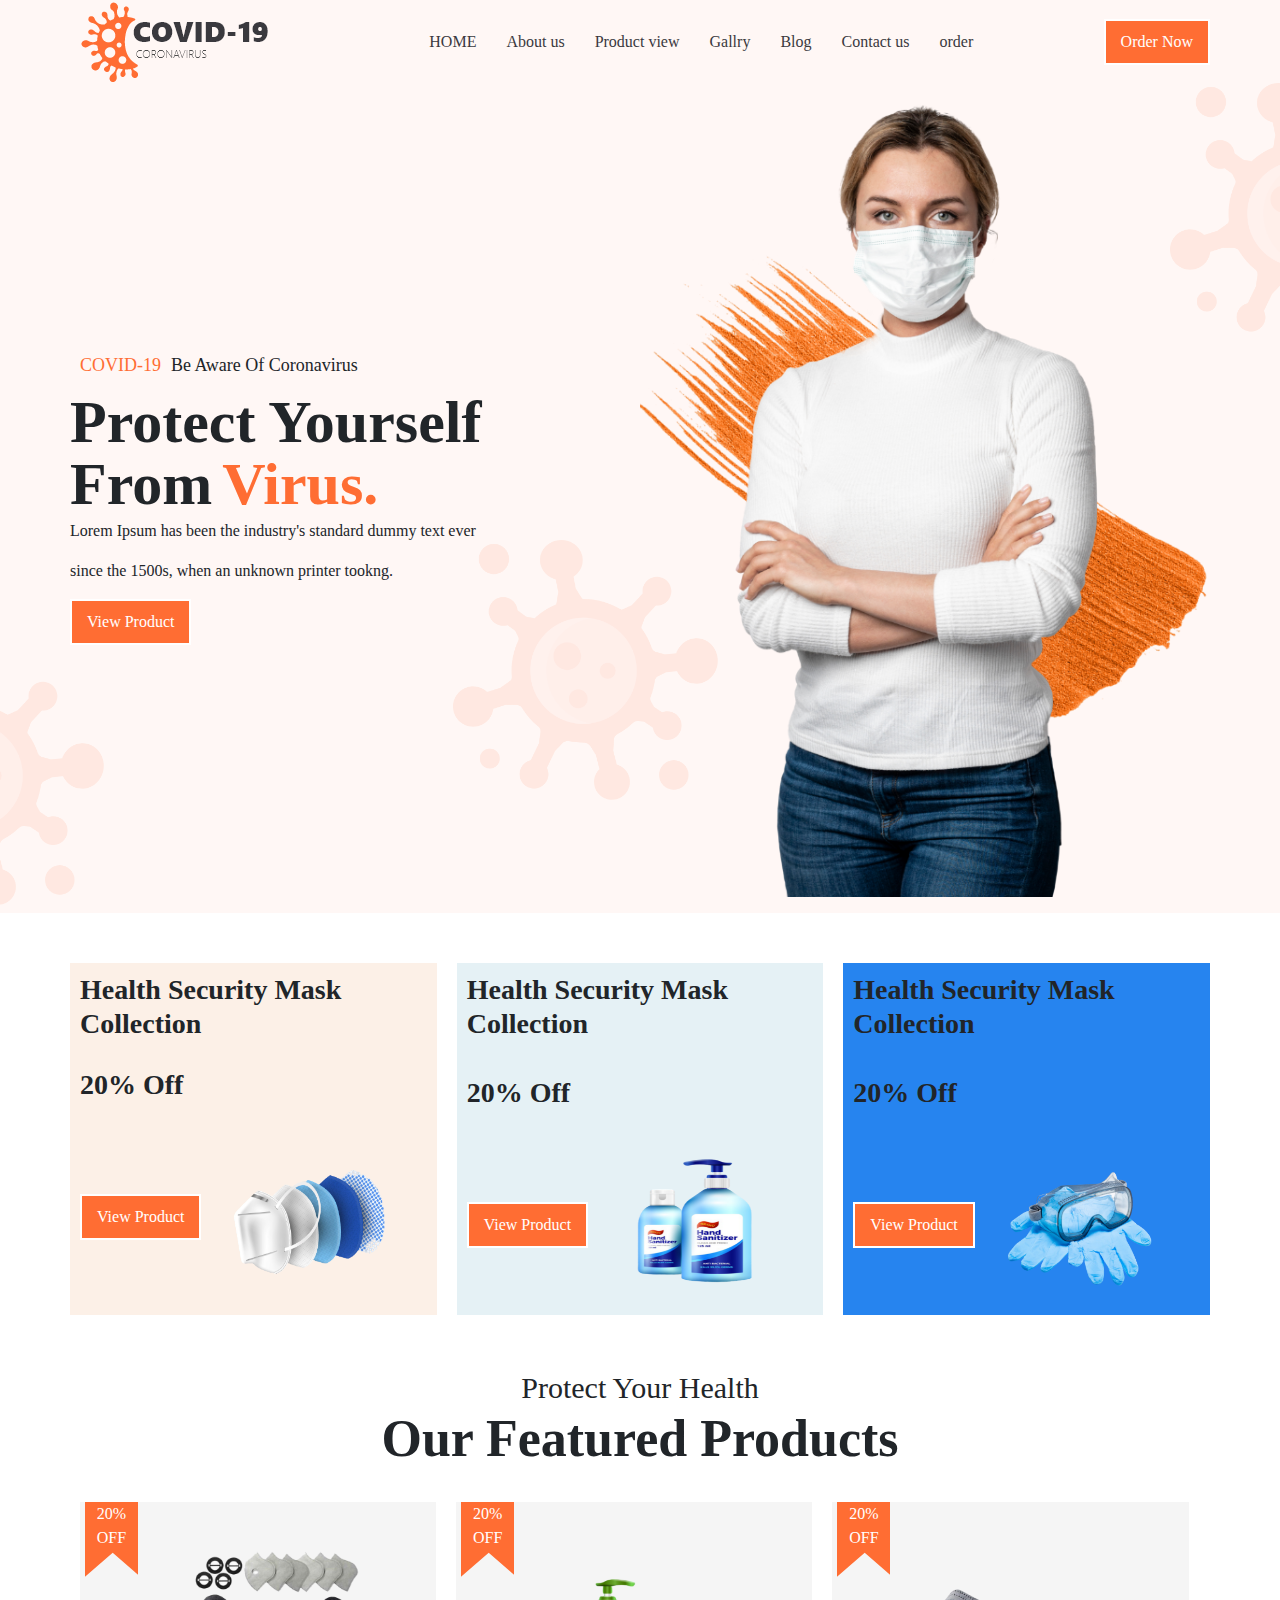
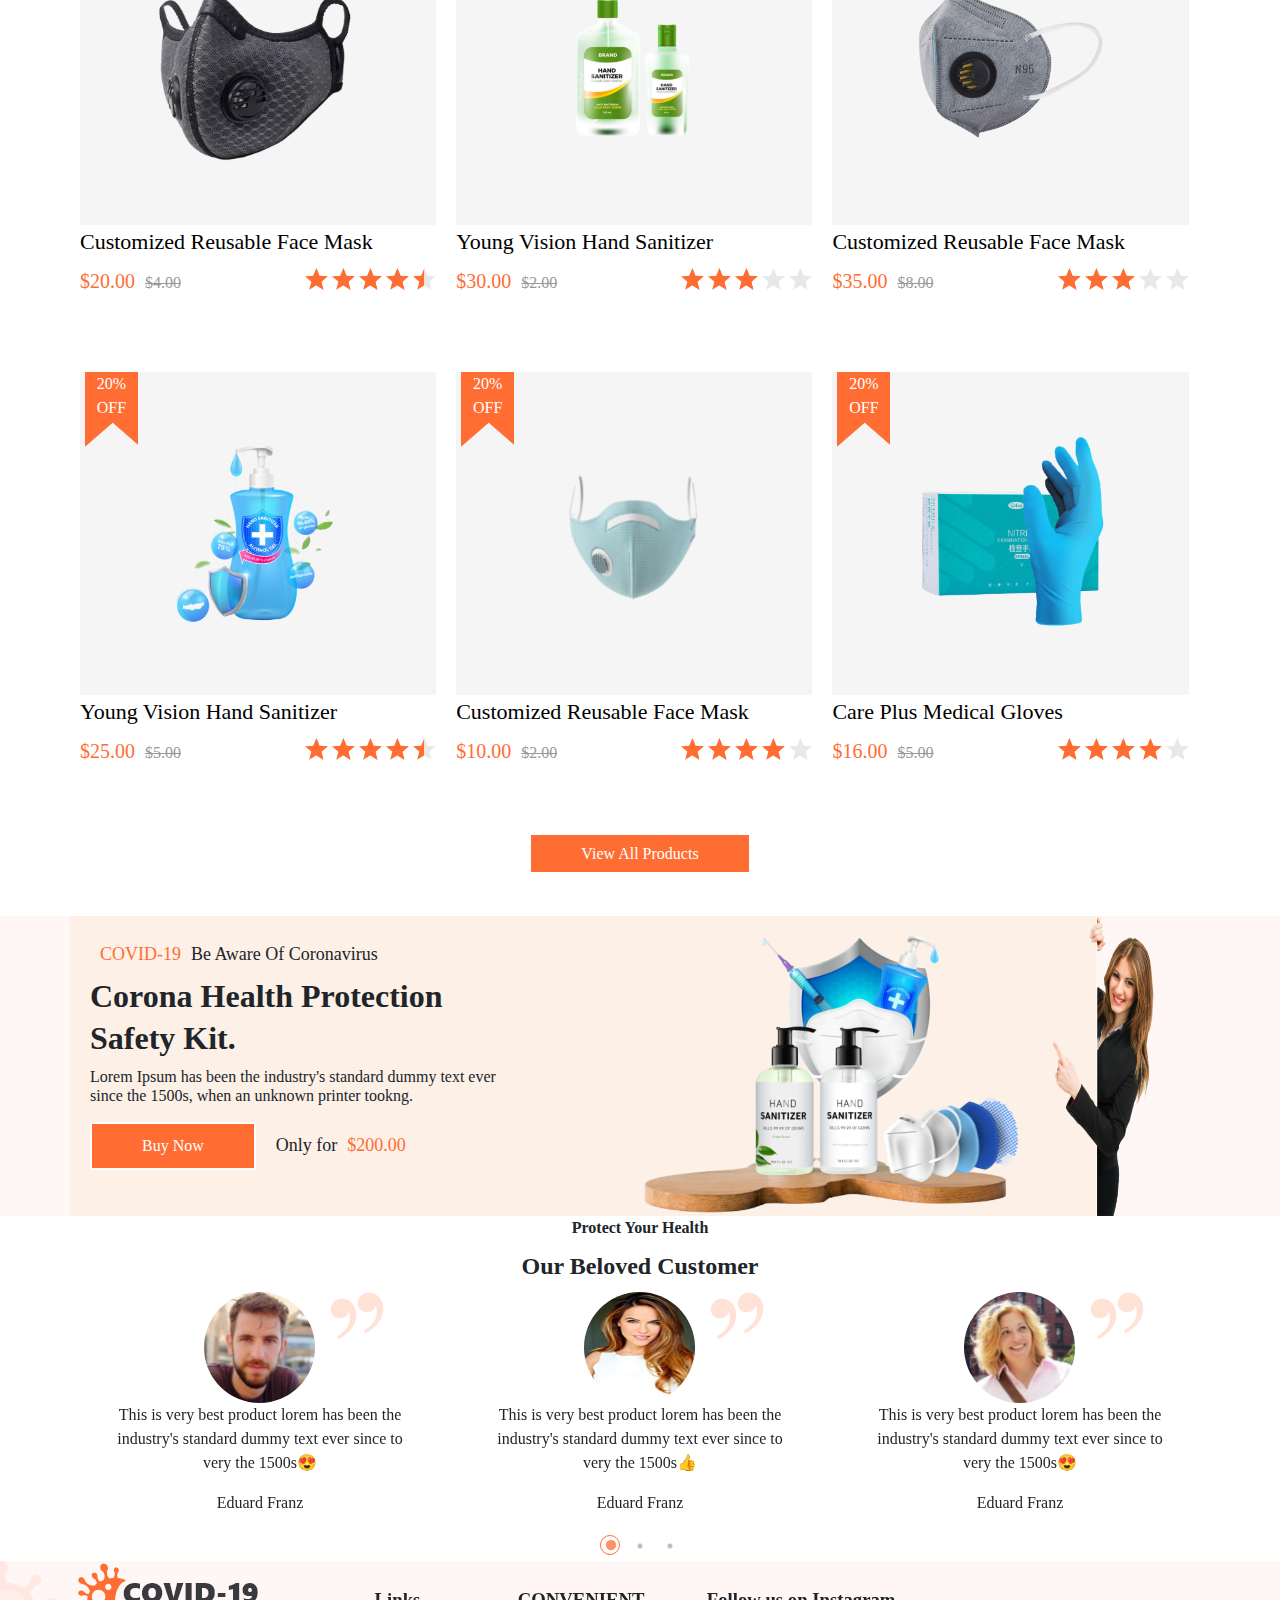
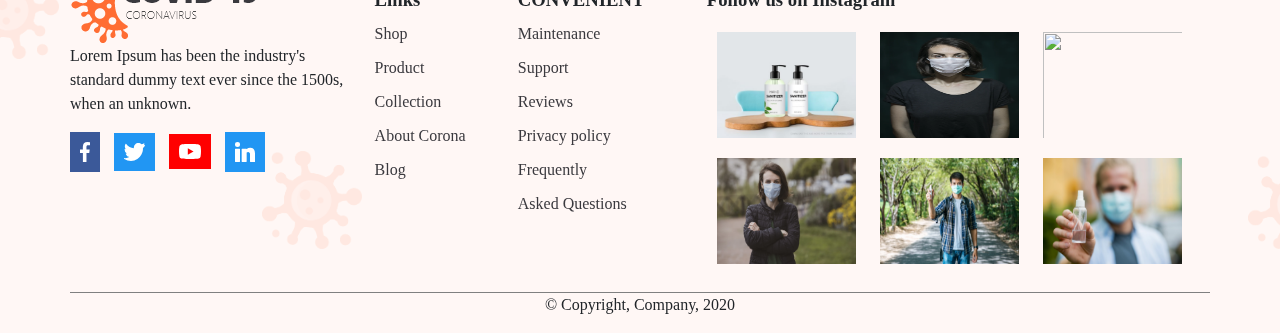
==== commit 133e4c87: "update code" ====
--- a/index.html
+++ b/index.html
@@ -4,11 +4,12 @@
     <head>
         <title>covid-19</title>
         <meta charset="UTF-8">
-        <meta name="viewport" content="width=devices-width,intial-scale=1.0">
+        <meta name="viewport" content="width=device-width, initial-scale=1.0">
         <link rel="stylesheet" href="assets/slick_slider/slick/slick-theme.css">
         <link rel="stylesheet" href="assets/slick_slider/slick/slick.css">
+        <link rel="stylesheet" href="assets/css/reboot.css">
         <link rel="stylesheet" href="assets/css/stylesheet.css">
-        <link rel="stylesheet" href="assets/css/reboot.css">
+        <link rel="stylesheet" href="assets/css/responsive.css">
     </head>
     <body>
         <header class="header">
@@ -16,7 +17,7 @@
                 <div class="baner">
                     <div class="logo">
                         <a class="covid-19">
-                            <img src="assets/img/logo.png" alt="">
+                            <img class="covid_19" src="assets/img/logo.png" alt="">
                         </a>
                     </div>
                         <nav class="nav_bar">
@@ -66,7 +67,7 @@
           </header>
       
 
-          <section class="banner">
+       <section class="banner">
                 <div>
                     <img class="virus_right" src="assets/img/virus.png" alt="">
                 </div>
@@ -119,7 +120,7 @@
                         </div>
                     </div>
                 </div>	
-          </section>
+          </section> 
             <section class="section">
                 <div class="container">
                     <div class="covid_19_products">
@@ -413,7 +414,7 @@
                     </div>
                 </div>
             </section>
-            <section class="banner">
+             <section class="banner">
                 <div class="container">
                     <div class="card">
                         <div class="card_left">
@@ -455,15 +456,15 @@
                             </div>
                         </div>
                         <div class="card_right">
-                            <div>
+                            <div class="lady">
                                 <img class="about_lady" src="assets/img/about-us-lady.png" alt="">
                                 
                             </div>
                         </div>
                     </div>
                 </div>
-            </section>
-            <section>
+            </section> 
+             <section>
                 <div class="container">
                     <div class="slider_title">
                         <h4>Protect Your Health</h4>
@@ -544,7 +545,7 @@
                         </div>
                     </div>
                 </div>
-            </section>
+            </section> 
             <footer class="footer">
                 <div class="footer_virus">
                     <img src="assets/img/virus.png" alt="">
@@ -558,10 +559,10 @@
                                     <li>
                                         <img src="assets/img/logo.png" alt="">
                                     </li>
-                                    <li>
+                                    <li class="footer_text">
                                         <p>Lorem Ipsum has been the industry's standard dummy text ever since the 1500s, when an unknown.</p>
                                     </li>
-                                    <li>
+                                    <li class="footer_icon">
                                        <a href="https://www.facebook.com">
                                             <img class="facebook" src="assets/img/facebook.svg" alt="">    
                                        </a>
@@ -663,7 +664,7 @@
 						</div>
 					</div>
                 </div>
-            </footer>
+            </footer> 
             
         
         <script src="https://code.jquery.com/jquery-3.5.1.min.js"></script>
--- a/assets/css/stylesheet.css
+++ b/assets/css/stylesheet.css
@@ -14,7 +14,7 @@
 .container{
 	max-width:1140px;
 	width:100%;
-	margin:0 auto;
+    margin:0 auto;
 }
 ul{
     list-style: none;
@@ -22,6 +22,7 @@
 .nav_list{
     display: flex;
     align-items: center;
+    margin: 0;
 }
 a{
 	text-decoration:none;
@@ -78,7 +79,7 @@
     margin: 50px 0;
 }
 .header{
-background-color: #FFF7F5;;
+background-color: #FFF7F5;
 }
 .about_covid_19{
     width: 100%;
@@ -129,12 +130,13 @@
 }
 .mask{
     height: 159px;
-    width: 212px;
+    width: 219px;
 }
 .product_info{
     font-size: 28px;
     font-weight: 600;
     padding: 10px;
+    line-height: 1.2;
 }
 .card_right_side{
     background-color: #FCF0E7;
--- a/assets/css/responsive.css
+++ b/assets/css/responsive.css
@@ -0,0 +1,76 @@
+@media only screen and (max-width: 1199px) {
+    .handwash{
+        position: absolute;
+        transform: scale(0.9);
+        bottom: 0;
+        left: 67px;
+    }
+    .logo_img {
+    position: absolute;
+    left: 453px;
+    transform: scale(0.4);
+    bottom: -49px
+    }
+    .about_products {
+        font-weight: 400;
+        font-size: 20px;
+        color: #000000;
+    }
+    .mask_img {
+        position: relative;
+        left: 192px;
+        transform: scale(0.45);
+        bottom: -24px;
+    }
+    .footer_icon{
+        margin: 0 15px;
+    }
+    .footer_text{
+        font-size: 13px;
+        margin-left: 20px;
+    }
+
+    .owner{
+        width: 118px;
+        height: 118px;
+    }
+    .linkedin, .twitter {
+        padding: 9px;
+        margin: 0 9px;
+    }
+    .container{
+        padding: 0 15px;
+    }
+    .virus_left {
+        width: 235px;
+        height: 230px;
+        left: -129px;
+        top: 314px;
+    }
+    .virus {
+        top: 379px;
+        right: 401px;
+    }
+    .background {
+        background-size: 542px;
+    }
+    .about_products {
+        font-size: 20px;
+    }
+    .lady{
+        display: none;
+    }
+    .banner {
+        background-color:#FCF0E7;
+    }
+    .header{
+        background-color: #FCF0E7;
+    }
+    .baner{
+        background-color: #FCF0E7;
+    }
+    .mask{
+        height: 159px;
+        width: 159px;
+    }
+  }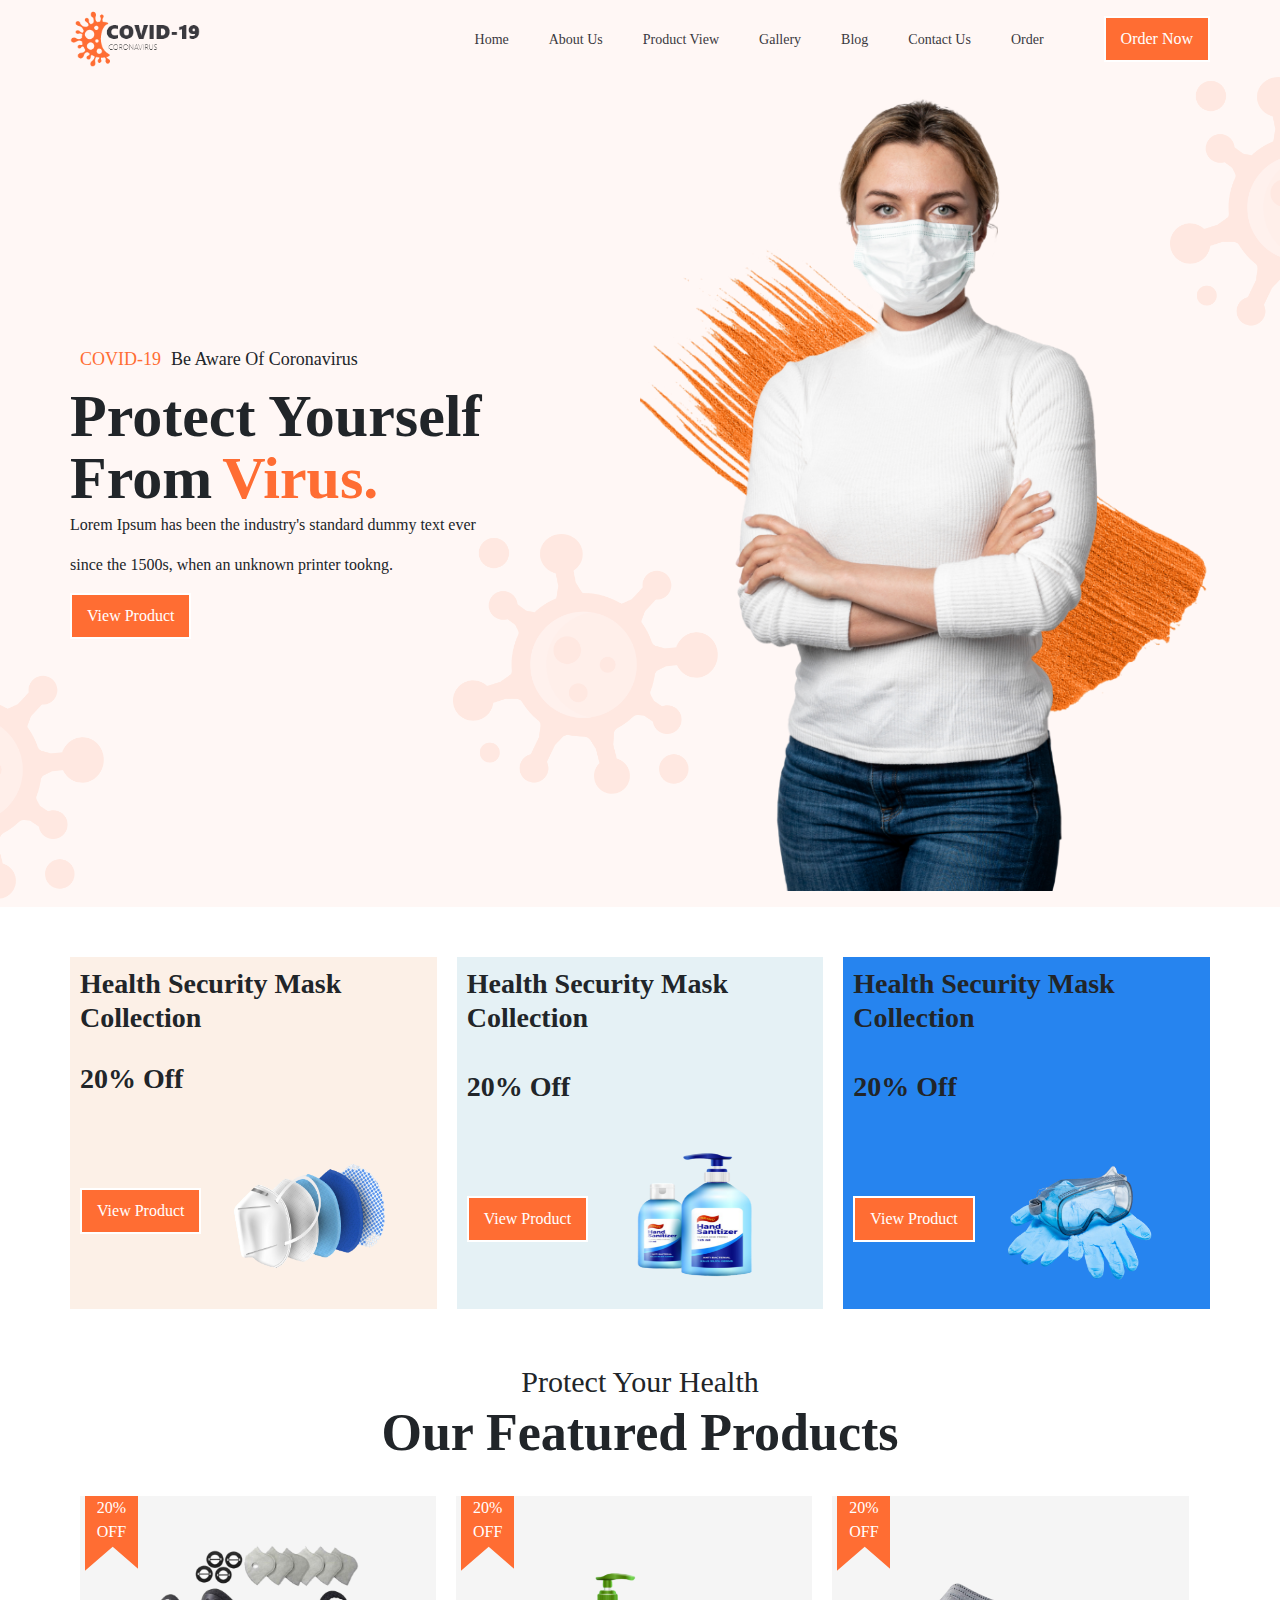
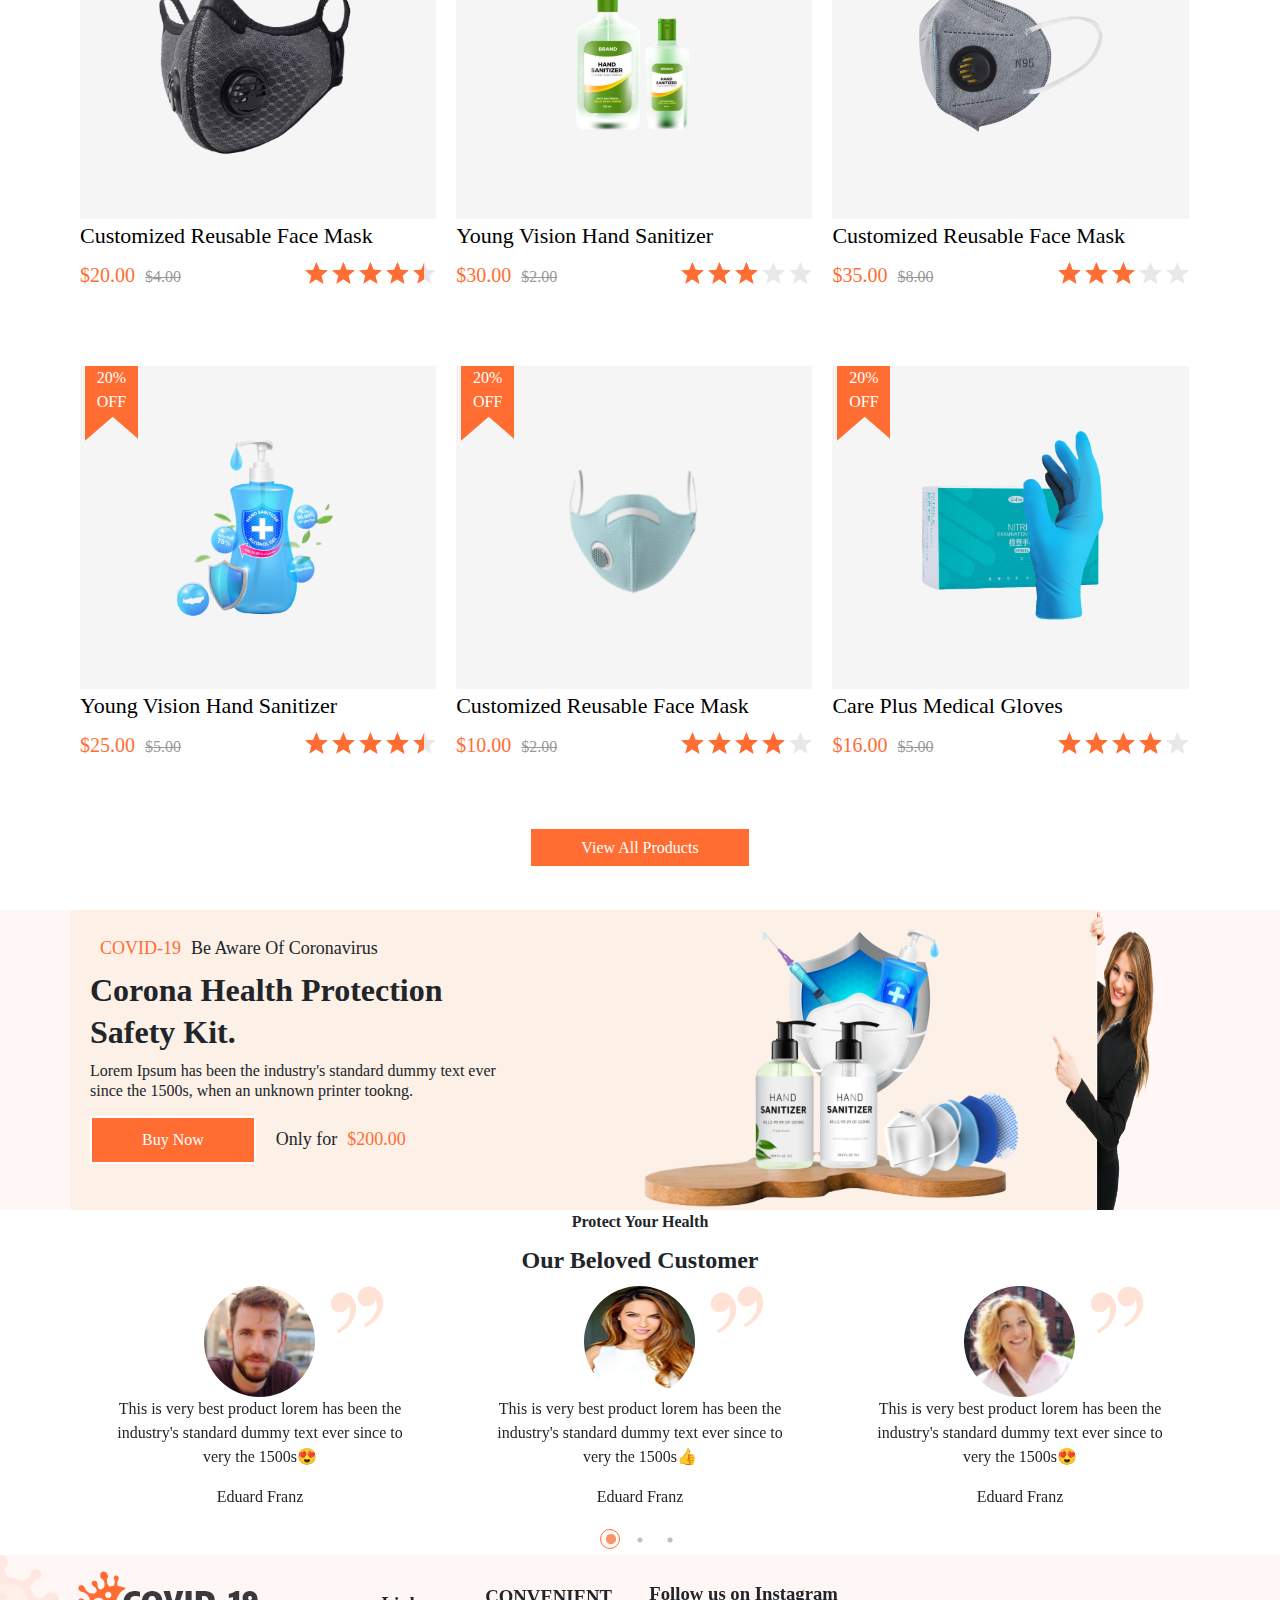
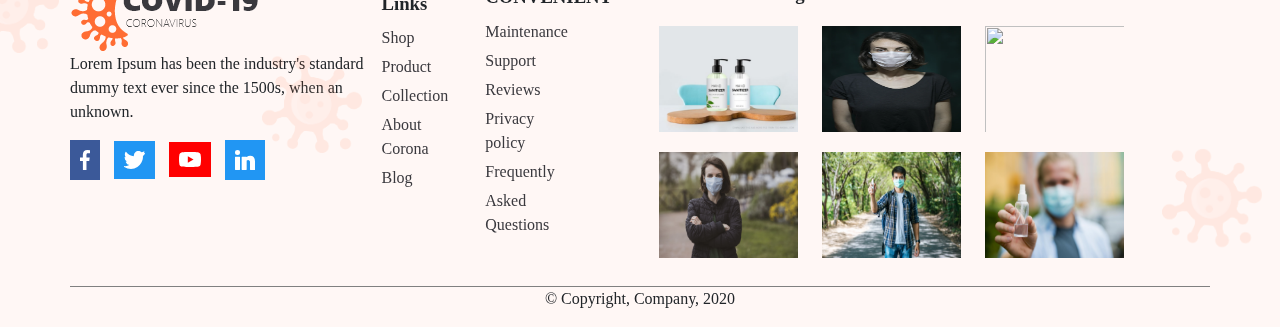
==== commit 73816d61: "update new code" ====
--- a/index.html
+++ b/index.html
@@ -1,674 +1,695 @@
-
 <!DOCTYPE html>
 <html lang="en">
-    <head>
-        <title>covid-19</title>
-        <meta charset="UTF-8">
-        <meta name="viewport" content="width=device-width, initial-scale=1.0">
-        <link rel="stylesheet" href="assets/slick_slider/slick/slick-theme.css">
-        <link rel="stylesheet" href="assets/slick_slider/slick/slick.css">
-        <link rel="stylesheet" href="assets/css/reboot.css">
-        <link rel="stylesheet" href="assets/css/stylesheet.css">
-        <link rel="stylesheet" href="assets/css/responsive.css">
-    </head>
-    <body>
-        <header class="header">
-            <div class="container">
-                <div class="baner">
-                    <div class="logo">
-                        <a class="covid-19">
-                            <img class="covid_19" src="assets/img/logo.png" alt="">
-                        </a>
-                    </div>
-                        <nav class="nav_bar">
-                            <ul class="nav_list">
-                                <li class="nav_item">
-                                    <a href="#" class="nav_link">
-                                        HOME
-                                    </a>
-                                </li>
-                                <li class="nav_item">
-                                    <a href="#" class="nav_link">
-                                       About us
-                                    </a>
-                                </li>
-                                <li class="nav_item">
-                                    <a  href="#" class="nav_link">
-                                        Product view 
-                                    </a>
-                                </li>
-                                <li class="nav_item">
-                                    <a href="#" class="nav_link">
-                                        Gallry
-                                    </a>
-                                </li>
-                                <li class="nav_item">
-                                    <a href="#" class="nav_link">
-                                        Blog 
-                                    </a>
-                                </li>
-                                <li class="nav_item">
-                                    <a href="#" class="nav_link">
-                                        Contact us
-                                    </a>
-                                </li>
-                                <li class="nav_item">
-                                    <a href="#" class="nav_link">
-                                       order
-                                    </a>
-                                </li>
-                            </ul>
-                        </nav>
-                        <div class="btn">
-                            <a href="#" class="btn_info">Order Now</a>
-                        </div>	
-                    </div>
-                </div>
-          </header>
-      
-
-       <section class="banner">
-                <div>
-                    <img class="virus_right" src="assets/img/virus.png" alt="">
-                </div>
-                <div>
-                    <img class="virus" src="assets/img/virus.png" alt="">
-                </div>  
-              <div class="container">
-                    <div class="about_covid_19">
-                        <div class="right_side">
-                            <div>
+
+<head>
+    <title>covid-19</title>
+    <meta charset="UTF-8">
+    <meta name="viewport" content="width=device-width, initial-scale=1.0">
+    <link rel="stylesheet" href="assets/slick_slider/slick/slick-theme.css">
+    <link rel="stylesheet" href="assets/slick_slider/slick/slick.css">
+    <link rel="stylesheet" href="assets/css/reboot.css">
+    <link rel="stylesheet" href="assets/css/stylesheet.css">
+    <link rel="stylesheet" href="assets/css/responsive.css">
+</head>
+
+<body>
+    <header class="header">
+        <div class="container">
+            <div class="header__inner">
+
+                <a href="#" class="logo">
+                    <img src="assets/img/logo.png" alt="">
+                </a>
+
+
+                <div class="header__right">
+                    <nav class="nav">
+                        <ul class="navbar">
+                            <li class="nav_item">
+                                <a href="#" class="nav_link">
+                                    Home
+                                </a>
+                            </li>
+                            <li class="nav_item">
+                                <a href="#" class="nav_link">
+                                    About us
+                                </a>
+                            </li>
+                            <li class="nav_item">
+                                <a href="#" class="nav_link">
+                                    Product view
+                                </a>
+                            </li>
+                            <li class="nav_item">
+                                <a href="#" class="nav_link">
+                                    Gallery
+                                </a>
+                            </li>
+                            <li class="nav_item">
+                                <a href="#" class="nav_link">
+                                    Blog
+                                </a>
+                            </li>
+                            <li class="nav_item">
+                                <a href="#" class="nav_link">
+                                    Contact us
+                                </a>
+                            </li>
+                            <li class="nav_item">
+                                <a href="#" class="nav_link">
+                                    order
+                                </a>
+                            </li>
+                        </ul>
+                    </nav>
+                    <div class="header__rightMenu">
+                        <a href="#" class="btn btn--primary">Order Now</a>
+                        <a href="#" class="nav_toggler"><img src="assets/img/open-menu.png"></a>
+                    </div>
+                </div>
+            </div>
+        </div>
+    </header>
+
+
+    <section class="banner">
+        <div>
+            <img class="virus_right" src="assets/img/virus.png" alt="">
+        </div>
+        <div>
+            <img class="virus" src="assets/img/virus.png" alt="">
+        </div>
+        <div class="container">
+            <div class="about_covid_19">
+                <div class="right_side">
+                    <div>
+                        <ul>
+                            <li class="covid__info">
+                                <p class="covid_19">COVID-19</p>
+                                <p class="safty_form_covid_19">Be Aware Of Coronavirus</p>
+                            </li>
+                            <li>
                                 <ul>
-                                    <li class="covid__info">
-                                        <p class="covid_19">COVID-19</p>
-                                        <p class="safty_form_covid_19">Be Aware Of Coronavirus</p>
+                                    <li>
+                                        <h2 class="covid_virus">Protect Yourself</h2>
                                     </li>
-                                    <li>
-                                        <ul >
-                                            <li>
-                                                <h2 class="covid_virus">Protect Yourself</h2>
-                                            </li>
-                                            <li class="covid_text">
-                                                <h2 class="covid_virus">From</h2>
-                                                <h2 class="covid_virus covid_19">Virus.</h2>
-                                                
-                                            </li>    
-                                        </ul>
-                                    </li>
-                                    <li class="text">
-                                        <p>Lorem Ipsum has been the industry's standard dummy text ever</p>
-                                        <p>since the 1500s, when an unknown printer tookng.</p>
+                                    <li class="covid_text">
+                                        <h2 class="covid_virus">From</h2>
+                                        <h2 class="covid_virus covid_19">Virus.</h2>
+
                                     </li>
                                 </ul>
-                                <div class="view_btn">
-                                    <a href="#" class="btn_info">View Product</a>
-                                </div>
-                                <div>
-                                    <img class="virus_left" src="assets/img/virus.png" alt="">
-                                </div>
-                                
-                            </div>
-                        </div>
-                        <div class="left_side">
-                            <ul class="left_side_content">
-                                <li class="background">
-                                    <img class="girl" src="assets/img/girl.png" alt="">
-                                </li>
-                                
-                                
-                            </ul>
-                        </div>
-                    </div>
-                </div>	
-          </section> 
-            <section class="section">
-                <div class="container">
-                    <div class="covid_19_products">
-                        <div class="card_right_side">
-                            <div>
-                                <h6 class="product_info">
-                                    Health Security Mask Collection
-                                </h6>
-                                <p class="product_info">
-                                    20% Off
-                                </p>
-                            </div>
-                            <div class="about_product">
-                                <div class="view_btn">
-                                    <a  class="btn_info" href="#">View Product</a>
-                                </div>
-                                <div>
-                                    <img class="mask" src="assets/img/mask.png" alt="">
-                                </div>	
-                            </div>
-                        </div>
-                        <div class="card_center_side">
-                                <div>
-                                    <p class="product_info">
-                                        Health Security Mask Collection
-                                    </p>
-                                    <p class="product_info">
-                                        20% Off
-                                    </p>
-                                </div>
-                                <div class="about_product">
-                                    <div class="view_btn">
-                                        <a  class="btn_info" href="#">View Product</a>
-                                    </div>
-                                    <div>
-                                        <img class="mask" src="assets/img/handwash.png" alt="">
-                                    </div>	
-                                </div>
-                        </div>
-                        <div class="card_left_side">
-                            <div>
-                                <div>
-                                <p class="product_info">
-                                    Health Security Mask Collection
-                                </p>
-                                <p class="product_info">
-                                    20% Off
-                                </p>
-                            </div>
-                            <div class="about_product">
-                                <div class="view_btn">
-                                    
-                                    <a  class="btn_info" href="#">View Product</a>
-                                </div>
-                                <div>
-                                    <img class="mask" src="assets/img/gloves.png" alt="">
-                                </div>	
-                            </div>
-                        </div>
-                    </div>
-                </div>
-            </div>
-        </section>
-            <div class="COVID_title">
-              <p class="covid_heading">Protect Your Health</p>
-              <p class="covid_heading_">Our Featured Products</p>
-            </div>
-            <section>
-                <div class="container">
-                    <div class="covid_19_products_Featured" >
-                        <div class="card_wreper">
-                            <div class="card_btn">
-                                <button class="add_btn" type="button">Add to Cart</button>
-                                <div class="btn_img">
-                                    <div>
-                                        <img class="eys_btn" src="assets/img/eye.png" alt=""> 
-                                    </div>
-                                    <div>
-                                        <img class="eys_btn" src="assets/img/heart(1).png" alt=""> 
-                                    </div> 
-                                </div>
-                            </div>
-                            <a href="#" class="covid_product ">
-                                
-                                <div class="Product__img">
-                                    <img class="second_1" src="assets/img/second_1.png" alt="">
-                                </div>
-                                <div class="product__content">
-                                    <h4 class="about_products">Customized Reusable Face Mask</h4>
-                                
-                                    <div class="covid_19_review">
-                                            <div class="covid_19_review_amt">
-                                                <p class="amt___heading">$20.00</p>
-                                                <span class="about_covid_19_product_amt">$4.00</span>
-                                            </div>
-                                            <div>
-                                                <img src="assets/img/star.png" alt="">
-                                                <img src="assets/img/star.png" alt="">
-                                                <img src="assets/img/star.png" alt="">
-                                                <img src="assets/img/star.png" alt="">
-                                                <img src="assets/img/star-fee.png" alt="">
-                                            </div>
-                                    </div>
-                                </div>
-                            </a>
-                        </div>
-                      
-                        <div class="card_wreper">
-                            <div class="card_btn">
-                                <button class="add_btn" type="button">Add to Cart</button>
-                                <div class="btn_img">
-                                    <div>
-                                        <img class="eys_btn" src="assets/img/eye.png" alt=""> 
-                                    </div>
-                                    <div>
-                                        <img class="eys_btn" src="assets/img/heart(1).png" alt=""> 
-                                    </div> 
-                               </div>
-                            </div>
-                            <a href="#" class="covid_product ">
-                                <div class="Product__img">
-                                    <img class="second_1" src="assets/img/hand-sanitizer.png" alt="">
-                                </div>
-                            
-                                <div class="product__content">
-                                    <h4 class="about_products">Young Vision Hand Sanitizer</h4>
-                                
-                                    <div class="covid_19_review">
-                                            <div class="covid_19_review_amt">
-                                                <p class="amt___heading">$30.00</p>
-                                                <span class="about_covid_19_product_amt">$2.00</span>
-                                            </div>
-                                            <div>
-                                                <img src="assets/img/star.png" alt="">
-                                                <img src="assets/img/star.png" alt="">
-                                                <img src="assets/img/star.png" alt="">
-                                                <img src="assets/img/star-2.png" alt="">
-                                                <img src="assets/img/star-2.png" alt="">
-                                            </div>
-                                    </div>
-                                </div>
-
-                            </a>
-
-                        </div>
-                        <div class="card_wreper">
-                            <div class="card_btn">
-                                <button class="add_btn" type="button">Add to Cart</button>
-                                <div class="btn_img">
-                                    <div>
-                                        <img class="eys_btn" src="assets/img/eye.png" alt=""> 
-                                    </div>
-                                    <div>
-                                        <img class="eys_btn" src="assets/img/heart(1).png" alt=""> 
-                                    </div> 
-                                </div>
-                            </div>
-                            <a href="#" class="covid_product ">
-                                <div class="Product__img">
-                                    <img class="second_1" src="assets/img/plastic_mask.png" alt="">
-                                </div>
-                            
-                                <div class="product__content">
-                                    <h4 class="about_products">Customized Reusable Face Mask</h4>
-                                
-                                    <div class="covid_19_review">
-                                            <div class="covid_19_review_amt">
-                                                <p class="amt___heading">$35.00</p>
-                                                <span class="about_covid_19_product_amt">$8.00</span>
-                                            </div>
-                                            <div>
-                                                <img src="assets/img/star.png" alt="">
-                                                <img src="assets/img/star.png" alt="">
-                                                <img src="assets/img/star.png" alt="">
-                                                <img src="assets/img/star-2.png" alt="">
-                                                <img src="assets/img/star-2.png" alt="">
-                                            </div>
-                                    </div>
-                                </div>
-                            </a>
-
-                        </div>
-                    </div>
-                    <div class="covid_19_products_Featured">
-                        <div class="card_wreper">
-                            <div class="card_btn">
-                                <button class="add_btn" type="button">Add to Cart</button>
-                                <div class="btn_img">
-                                    <div>
-                                        <img class="eys_btn" src="assets/img/eye.png" alt=""> 
-                                    </div>
-                                    <div>
-                                        <img class="eys_btn" src="assets/img/heart(1).png" alt=""> 
-                                    </div> 
-                                </div>
-                            </div>
-                            <a href="#" class="covid_product ">
-                                <div class="Product__img">
-                                    <img class="second_1" src="assets/img/hand-sanitizer-gel.png" alt="">
-                                </div>
-                                <div class="product__content">
-                                    <h4 class="about_products">Young Vision Hand Sanitizer</h4>
-                                    
-                                    <div class="covid_19_review">
-                                            <div class="covid_19_review_amt">
-                                                <p class="amt___heading">$25.00</p>
-                                                <span class="about_covid_19_product_amt">$5.00</span>
-                                            </div>
-                                            <div>
-                                                <img src="assets/img/star.png" alt="">
-                                                <img src="assets/img/star.png" alt="">
-                                                <img src="assets/img/star.png" alt="">
-                                                <img src="assets/img/star.png" alt="">
-                                                <img src="assets/img/star-fee.png" alt="">
-                                            </div>
-                                    </div>
-                                </div>
-                            </a>
-                        </div>
-                        <div class="card_wreper">
-                            <div class="card_btn">
-                                <button class="add_btn" type="button">Add to Cart</button>
-                                <div class="btn_img">
-                                    <div>
-                                        <img class="eys_btn" src="assets/img/eye.png" alt=""> 
-                                    </div>
-                                    <div>
-                                        <img class="eys_btn" src="assets/img/heart(1).png" alt=""> 
-                                    </div> 
-                                </div>
-                            </div>
-                            <a href="#" class="covid_product ">
-                                <div class="Product__img">
-                                    <img class="second_1" src="assets/img/medical-mask.png" alt="">
-                                </div>
-                                <div class="product__content">
-                                    <h4 class="about_products">Customized Reusable Face Mask</h4>
-                                    <div class="covid_19_review">
-                                            <div class="covid_19_review_amt">
-                                                <p class="amt___heading">$10.00</p>
-                                                <span class="about_covid_19_product_amt">$2.00</span>
-                                            </div>
-                                            <div>
-                                                <img src="assets/img/star.png" alt="">
-                                                <img src="assets/img/star.png" alt="">
-                                                <img src="assets/img/star.png" alt="">
-                                                <img src="assets/img/star.png" alt="">
-                                                <img src="assets/img/star-2.png" alt="">
-                                            </div>
-                                    </div>
-                                </div>
-                            </a>
-                        </div>
-                        <div class="card_wreper">
-                            <div class="card_btn">
-                                <button class="add_btn" type="button">Add to Cart</button>
-                                <div class="btn_img">
-                                    <div>
-                                        <img class="eys_btn" src="assets/img/eye.png" alt=""> 
-                                    </div>
-                                    <div>
-                                        <img class="eys_btn" src="assets/img/heart(1).png" alt=""> 
-                                    </div> 
-                                </div>
-                            </div>
-                            <a href="#" class="covid_product ">
-                                <div class="Product__img">
-                                    <img class="second_1" src="assets/img/medical_gloves.png" alt="">
-                                </div>
-                                <div class="product__content">
-                                    <h4 class="about_products">Care Plus Medical Gloves</h4>
-                                    <div class="covid_19_review">
-                                            <div class="covid_19_review_amt">
-                                                <p class="amt___heading">$16.00</p>
-                                                <span class="about_covid_19_product_amt">$5.00</span>
-                                            </div>
-                                            <div>
-                                                <img src="assets/img/star.png" alt="">
-                                                <img src="assets/img/star.png" alt="">
-                                                <img src="assets/img/star.png" alt="">
-                                                <img src="assets/img/star.png" alt="">
-                                                <img src="assets/img/star-2.png" alt="">
-                                            </div>
-                                    </div>
-                                </div>
-                            </a>
-                        </div>
-                    </div>
-                    <div class="sale-btn">
-                        <a class="view_sale_btn" href="#">View All Products</a>
-                    </div>
-                </div>
-            </section>
-             <section class="banner">
-                <div class="container">
-                    <div class="card">
-                        <div class="card_left">
-                            <ul>
-                                <li class="covid__info">
-                                    <p class="covid_19">COVID-19</p>
-                                    <p class="safty_form_covid_19">Be Aware Of Coronavirus</p>
-                                </li>
-                                <li class="card_left_content">
-                                    <p>Corona Health Protection</p> 
-                                    <h4>Safety Kit.</h4>
-                                </li>
-                                <li class="card_content">
-                                    <p>Lorem Ipsum has been the industry's standard dummy text ever</p>
-                                    <p>since the 1500s, when an unknown printer tookng.</p>
-                                </li>
-                                <li>
-                                    <div class="health_protection">
-                                            <div>
-                                                <button class="buy_btn" type="button">Buy Now</button>
-                                            </div>
-                                            <div class="card_sale covid__info">
-                                                <p>Only for </p>
-                                                <p class="covid_19">$200.00</p>
-                                            </div> 
-                                    </div>
-                                </li>
-                            </ul>
-                            <div class="protection_body">
-                                <div class="protection_content">
-                                    <div>
-                                        <img class="logo_img" src="assets/img/covid_logo.png" alt="">
-                                    </div>
-                                    <div class="protection_inner">
-                                        <img class="handwash" src="assets/img/covid_handwash.png" alt="">
-                                        <img class="mask_img" src="assets/img/mask.png" alt="">
-                                    </div>
-                                </div>
-                            </div>
-                        </div>
-                        <div class="card_right">
-                            <div class="lady">
-                                <img class="about_lady" src="assets/img/about-us-lady.png" alt="">
-                                
-                            </div>
-                        </div>
-                    </div>
-                </div>
-            </section> 
-             <section>
-                <div class="container">
-                    <div class="slider_title">
-                        <h4>Protect Your Health</h4>
-                        <h2>Our Beloved Customer</h2>
-                    </div>
-                    <div class="slider_content">
-                        <div class="slider_area">
-                            <div class="slider_title">
-                                <img class="comma_img" src="assets/img/icon-Comma.png" alt="">
-                                <img class="slider_img" src="assets/img/Image7.png" alt="">
-                                <p>This is very best product lorem has been the industry's standard dummy text ever since to very the 1500s😍</p>
-                                <p>Eduard Franz</p>
-                            </div>
-                        </div>
-                        <div class="slider_area">
-                            <div class="slider_title">
-                                <img class="comma_img" src="assets/img/icon-Comma.png" alt="">
-                                <img class="slider_imgs" src="assets/img/Image6.png" alt="">
-                                <p>This is very best product lorem has been the industry's standard dummy text ever since to very the 1500s👍</p>
-                                <p>Eduard Franz</p>
-                            </div>
-                        </div>
-                        <div class="slider_area">
-                            <div class="slider_title">
-                                <img class="comma_img" src="assets/img/icon-Comma.png" alt="">
-                                <img class="slider_img" src="assets/img/Image8.png" alt="">
-                                <p>This is very best product lorem has been the industry's standard dummy text ever since to very the 1500s😍</p>
-                                <p>Eduard Franz</p>
-                            </div>
-                        </div>
-                        <div class="slider_area">
-                            <div  class="slider_title">
-                                <img class="comma_img" src="assets/img/icon-Comma.png" alt="">
-                                <img class="slider_img" src="assets/img/Image7.png" alt="">
-                                <p>This is very best product lorem has been the industry's standard dummy text ever since to very the 1500s😍</p>
-                                <p>Eduard Franz</p>
-                            </div>
-                        </div>
-                        <div class="slider_area">
-                           <div  class="slider_title">
-                                <img class="comma_img" src="assets/img/icon-Comma.png" alt="">
-                                <img class="slider_imgs" src="assets/img/Image6.png" alt="">
-                                <p>This is very best product lorem has been the industry's standard dummy text ever since to very the 1500s👍</p>
-                                <p>Eduard Franz</p>
-                           </div>
-                        </div>
-                        <div class="slider_area">
-                            <div  class="slider_title">
-                                <img class="comma_img" src="assets/img/icon-Comma.png" alt="">
-                                <img class="slider_img" src="assets/img/Image8.png" alt="">
-                                <p>This is very best product lorem has been the industry's standard dummy text ever since to very the 1500s🧡</p>
-                                <p>Eduard Franz</p>
-                            </div>
-                        </div>
-                        <div class="slider_area">
-                            <div  class="slider_title">
-                                <img class="comma_img" src="assets/img/icon-Comma.png" alt="">
-                                <img class="slider_img" src="assets/img/Image7.png" alt="">
-                                <p>This is very best product lorem has been the industry's standard dummy text ever since to very the 1500s😍</p>
-                                <p>Eduard Franz</p>
-                            </div>
-                        </div>
-                        <div class="slider_area">
-                           <div  class="slider_title">
-                                <img class="comma_img" src="assets/img/icon-Comma.png" alt="">
-                                <img class="slider_imgs" src="assets/img/Image6.png" alt="">
-                                <p>This is very best product lorem has been the industry's standard dummy text ever since to very the 1500s👍</p>
-                                <p>Eduard Franz</p>
-                           </div>
-                        </div>
-                        <div class="slider_area">
-                            <div  class="slider_title">
-                                <img class="comma_img" src="assets/img/icon-Comma.png" alt="">
-                                <img class="slider_img" src="assets/img/Image8.png" alt="">
-                                <p>This is very best product lorem has been the industry's standard dummy text ever since to very the 1500s🧡</p>
-                                <p>Eduard Franz</p>
-                            </div>
-                        </div>
-                    </div>
-                </div>
-            </section> 
-            <footer class="footer">
-                <div class="footer_virus">
-                    <img src="assets/img/virus.png" alt="">
-                </div>
-                
-				<div class="container">
-					<div class="footer-inner">
-						<div class="footer-column">
-							<nav class="navbar">
-								<ul class="footer_logo">
-                                    <li>
-                                        <img src="assets/img/logo.png" alt="">
-                                    </li>
-                                    <li class="footer_text">
-                                        <p>Lorem Ipsum has been the industry's standard dummy text ever since the 1500s, when an unknown.</p>
-                                    </li>
-                                    <li class="footer_icon">
-                                       <a href="https://www.facebook.com">
-                                            <img class="facebook" src="assets/img/facebook.svg" alt="">    
-                                       </a>
-                                       <a href="https://www.twitter.com">
-                                            <img class="twitter" src="assets/img/twitter.svg" alt="">
-                                       </a>
-                                       <a href="https://www.youtube.com">
-                                            <img class="youtube" src="assets/img/youtube.svg" alt="">
-                                       </a>
-                                       <a href="https://www.linkedin.com">
-                                            <img class="linkedin" src="assets/img/linkedin.svg" alt="">
-                                       </a>
-                                       <ul>
-                                            <li class="footer_virus_center">
-                                                <img src="assets/img/virus.png" alt="">
-                                            </li>
-                                        </ul>
+                            </li>
+                            <li class="text">
+                                <p>Lorem Ipsum has been the industry's standard dummy text ever</p>
+                                <p>since the 1500s, when an unknown printer tookng.</p>
+                            </li>
+                        </ul>
+                        <div class="view_btn">
+                            <a href="#" class="btn_info">View Product</a>
+                        </div>
+                        <div>
+                            <img class="virus_left" src="assets/img/virus.png" alt="">
+                        </div>
+
+                    </div>
+                </div>
+                <div class="left_side">
+                    <ul class="left_side_content">
+                        <li class="background">
+                            <img class="girl" src="assets/img/girl.png" alt="">
+                        </li>
+                    </ul>
+                </div>
+            </div>
+        </div>
+    </section>
+    <section class="section">
+        <div class="container">
+            <div class="covid_19_products">
+                <div class="card_right_side">
+                    <div>
+                        <h6 class="product_info">
+                            Health Security Mask Collection
+                        </h6>
+                        <p class="product_info">
+                            20% Off
+                        </p>
+                    </div>
+                    <div class="about_product">
+                        <div class="view_btn">
+                            <a class="btn_info" href="#">View Product</a>
+                        </div>
+                        <div>
+                            <img class="mask" src="assets/img/mask.png" alt="">
+                        </div>
+                    </div>
+                </div>
+                <div class="card_center_side">
+                    <div>
+                        <p class="product_info">
+                            Health Security Mask Collection
+                        </p>
+                        <p class="product_info">
+                            20% Off
+                        </p>
+                    </div>
+                    <div class="about_product">
+                        <div class="view_btn">
+                            <a class="btn_info" href="#">View Product</a>
+                        </div>
+                        <div>
+                            <img class="mask" src="assets/img/handwash.png" alt="">
+                        </div>
+                    </div>
+                </div>
+                <div class="card_left_side">
+                    <div>
+                        <div>
+                            <p class="product_info">
+                                Health Security Mask Collection
+                            </p>
+                            <p class="product_info">
+                                20% Off
+                            </p>
+                        </div>
+                        <div class="about_product">
+                            <div class="view_btn">
+
+                                <a class="btn_info" href="#">View Product</a>
+                            </div>
+                            <div>
+                                <img class="mask" src="assets/img/gloves.png" alt="">
+                            </div>
+                        </div>
+                    </div>
+                </div>
+            </div>
+        </div>
+    </section>
+    <div class="COVID_title">
+        <p class="covid_heading">Protect Your Health</p>
+        <p class="covid_heading_">Our Featured Products</p>
+    </div>
+    <section>
+        <div class="container">
+            <div class="covid_19_products_Featured">
+                <div class="card_wreper">
+                    <div class="card_btn">
+                        <button class="add_btn" type="button">Add to Cart</button>
+                        <div class="btn_img">
+                            <div>
+                                <img class="eys_btn" src="assets/img/eye.png" alt="">
+                            </div>
+                            <div>
+                                <img class="eys_btn" src="assets/img/heart(1).png" alt="">
+                            </div>
+                        </div>
+                    </div>
+                    <a href="#" class="covid_product ">
+
+                        <div class="Product__img">
+                            <img class="second_1" src="assets/img/second_1.png" alt="">
+                        </div>
+                        <div class="product__content">
+                            <h4 class="about_products">Customized Reusable Face Mask</h4>
+
+                            <div class="covid_19_review">
+                                <div class="covid_19_review_amt">
+                                    <p class="amt___heading">$20.00</p>
+                                    <span class="about_covid_19_product_amt">$4.00</span>
+                                </div>
+                                <div>
+                                    <img src="assets/img/star.png" alt="">
+                                    <img src="assets/img/star.png" alt="">
+                                    <img src="assets/img/star.png" alt="">
+                                    <img src="assets/img/star.png" alt="">
+                                    <img src="assets/img/star-fee.png" alt="">
+                                </div>
+                            </div>
+                        </div>
+                    </a>
+                </div>
+
+                <div class="card_wreper">
+                    <div class="card_btn">
+                        <button class="add_btn" type="button">Add to Cart</button>
+                        <div class="btn_img">
+                            <div>
+                                <img class="eys_btn" src="assets/img/eye.png" alt="">
+                            </div>
+                            <div>
+                                <img class="eys_btn" src="assets/img/heart(1).png" alt="">
+                            </div>
+                        </div>
+                    </div>
+                    <a href="#" class="covid_product ">
+                        <div class="Product__img">
+                            <img class="second_1" src="assets/img/hand-sanitizer.png" alt="">
+                        </div>
+
+                        <div class="product__content">
+                            <h4 class="about_products">Young Vision Hand Sanitizer</h4>
+
+                            <div class="covid_19_review">
+                                <div class="covid_19_review_amt">
+                                    <p class="amt___heading">$30.00</p>
+                                    <span class="about_covid_19_product_amt">$2.00</span>
+                                </div>
+                                <div>
+                                    <img src="assets/img/star.png" alt="">
+                                    <img src="assets/img/star.png" alt="">
+                                    <img src="assets/img/star.png" alt="">
+                                    <img src="assets/img/star-2.png" alt="">
+                                    <img src="assets/img/star-2.png" alt="">
+                                </div>
+                            </div>
+                        </div>
+
+                    </a>
+
+                </div>
+                <div class="card_wreper">
+                    <div class="card_btn">
+                        <button class="add_btn" type="button">Add to Cart</button>
+                        <div class="btn_img">
+                            <div>
+                                <img class="eys_btn" src="assets/img/eye.png" alt="">
+                            </div>
+                            <div>
+                                <img class="eys_btn" src="assets/img/heart(1).png" alt="">
+                            </div>
+                        </div>
+                    </div>
+                    <a href="#" class="covid_product ">
+                        <div class="Product__img">
+                            <img class="second_1" src="assets/img/plastic_mask.png" alt="">
+                        </div>
+
+                        <div class="product__content">
+                            <h4 class="about_products">Customized Reusable Face Mask</h4>
+
+                            <div class="covid_19_review">
+                                <div class="covid_19_review_amt">
+                                    <p class="amt___heading">$35.00</p>
+                                    <span class="about_covid_19_product_amt">$8.00</span>
+                                </div>
+                                <div>
+                                    <img src="assets/img/star.png" alt="">
+                                    <img src="assets/img/star.png" alt="">
+                                    <img src="assets/img/star.png" alt="">
+                                    <img src="assets/img/star-2.png" alt="">
+                                    <img src="assets/img/star-2.png" alt="">
+                                </div>
+                            </div>
+                        </div>
+                    </a>
+
+                </div>
+            </div>
+            <div class="covid_19_products_Featured">
+                <div class="card_wreper">
+                    <div class="card_btn">
+                        <button class="add_btn" type="button">Add to Cart</button>
+                        <div class="btn_img">
+                            <div>
+                                <img class="eys_btn" src="assets/img/eye.png" alt="">
+                            </div>
+                            <div>
+                                <img class="eys_btn" src="assets/img/heart(1).png" alt="">
+                            </div>
+                        </div>
+                    </div>
+                    <a href="#" class="covid_product ">
+                        <div class="Product__img">
+                            <img class="second_1" src="assets/img/hand-sanitizer-gel.png" alt="">
+                        </div>
+                        <div class="product__content">
+                            <h4 class="about_products">Young Vision Hand Sanitizer</h4>
+
+                            <div class="covid_19_review">
+                                <div class="covid_19_review_amt">
+                                    <p class="amt___heading">$25.00</p>
+                                    <span class="about_covid_19_product_amt">$5.00</span>
+                                </div>
+                                <div>
+                                    <img src="assets/img/star.png" alt="">
+                                    <img src="assets/img/star.png" alt="">
+                                    <img src="assets/img/star.png" alt="">
+                                    <img src="assets/img/star.png" alt="">
+                                    <img src="assets/img/star-fee.png" alt="">
+                                </div>
+                            </div>
+                        </div>
+                    </a>
+                </div>
+                <div class="card_wreper">
+                    <div class="card_btn">
+                        <button class="add_btn" type="button">Add to Cart</button>
+                        <div class="btn_img">
+                            <div>
+                                <img class="eys_btn" src="assets/img/eye.png" alt="">
+                            </div>
+                            <div>
+                                <img class="eys_btn" src="assets/img/heart(1).png" alt="">
+                            </div>
+                        </div>
+                    </div>
+                    <a href="#" class="covid_product ">
+                        <div class="Product__img">
+                            <img class="second_1" src="assets/img/medical-mask.png" alt="">
+                        </div>
+                        <div class="product__content">
+                            <h4 class="about_products">Customized Reusable Face Mask</h4>
+                            <div class="covid_19_review">
+                                <div class="covid_19_review_amt">
+                                    <p class="amt___heading">$10.00</p>
+                                    <span class="about_covid_19_product_amt">$2.00</span>
+                                </div>
+                                <div>
+                                    <img src="assets/img/star.png" alt="">
+                                    <img src="assets/img/star.png" alt="">
+                                    <img src="assets/img/star.png" alt="">
+                                    <img src="assets/img/star.png" alt="">
+                                    <img src="assets/img/star-2.png" alt="">
+                                </div>
+                            </div>
+                        </div>
+                    </a>
+                </div>
+                <div class="card_wreper">
+                    <div class="card_btn">
+                        <button class="add_btn" type="button">Add to Cart</button>
+                        <div class="btn_img">
+                            <div>
+                                <img class="eys_btn" src="assets/img/eye.png" alt="">
+                            </div>
+                            <div>
+                                <img class="eys_btn" src="assets/img/heart(1).png" alt="">
+                            </div>
+                        </div>
+                    </div>
+                    <a href="#" class="covid_product ">
+                        <div class="Product__img">
+                            <img class="second_1" src="assets/img/medical_gloves.png" alt="">
+                        </div>
+                        <div class="product__content">
+                            <h4 class="about_products">Care Plus Medical Gloves</h4>
+                            <div class="covid_19_review">
+                                <div class="covid_19_review_amt">
+                                    <p class="amt___heading">$16.00</p>
+                                    <span class="about_covid_19_product_amt">$5.00</span>
+                                </div>
+                                <div>
+                                    <img src="assets/img/star.png" alt="">
+                                    <img src="assets/img/star.png" alt="">
+                                    <img src="assets/img/star.png" alt="">
+                                    <img src="assets/img/star.png" alt="">
+                                    <img src="assets/img/star-2.png" alt="">
+                                </div>
+                            </div>
+                        </div>
+                    </a>
+                </div>
+            </div>
+            <div class="sale-btn">
+                <a class="view_sale_btn" href="#">View All Products</a>
+            </div>
+        </div>
+    </section>
+    <section class="banner">
+        <div class="container">
+            <div class="card">
+                <div class="card_left">
+                    <ul>
+                        <li class="covid__info">
+                            <p class="covid_19">COVID-19</p>
+                            <p class="safty_form_covid_19">Be Aware Of Coronavirus</p>
+                        </li>
+                        <li class="card_left_content">
+                            <p>Corona Health Protection</p>
+                            <h4>Safety Kit.</h4>
+                        </li>
+                        <li class="card_content">
+                            <p>Lorem Ipsum has been the industry's standard dummy text ever</p>
+                            <p>since the 1500s, when an unknown printer tookng.</p>
+                        </li>
+                        <li>
+                            <div class="health_protection">
+                                <div>
+                                    <button class="buy_btn" type="button">Buy Now</button>
+                                </div>
+                                <div class="card_sale covid__info">
+                                    <p>Only for </p>
+                                    <p class="covid_19">$200.00</p>
+                                </div>
+                            </div>
+                        </li>
+                    </ul>
+                    <div class="protection_body">
+                        <div class="protection_content">
+                            <div>
+                                <img class="logo_img" src="assets/img/covid_logo.png" alt="">
+                            </div>
+                            <div class="protection_inner">
+                                <img class="handwash" src="assets/img/covid_handwash.png" alt="">
+                                <img class="mask_img" src="assets/img/mask.png" alt="">
+                            </div>
+                        </div>
+                    </div>
+                </div>
+                <div class="card_right">
+                    <div class="lady">
+                        <img class="about_lady" src="assets/img/about-us-lady.png" alt="">
+
+                    </div>
+                </div>
+            </div>
+        </div>
+    </section>
+    <section>
+        <div class="container">
+            <div class="slider_title">
+                <h4>Protect Your Health</h4>
+                <h2>Our Beloved Customer</h2>
+            </div>
+            <div class="slider_content">
+                <div class="slider_area">
+                    <div class="slider_title">
+                        <img class="comma_img" src="assets/img/icon-Comma.png" alt="">
+                        <img class="slider_img" src="assets/img/Image7.png" alt="">
+                        <p>This is very best product lorem has been the industry's standard dummy text ever since to
+                            very the 1500s😍</p>
+                        <p>Eduard Franz</p>
+                    </div>
+                </div>
+                <div class="slider_area">
+                    <div class="slider_title">
+                        <img class="comma_img" src="assets/img/icon-Comma.png" alt="">
+                        <img class="slider_imgs" src="assets/img/Image6.png" alt="">
+                        <p>This is very best product lorem has been the industry's standard dummy text ever since to
+                            very the 1500s👍</p>
+                        <p>Eduard Franz</p>
+                    </div>
+                </div>
+                <div class="slider_area">
+                    <div class="slider_title">
+                        <img class="comma_img" src="assets/img/icon-Comma.png" alt="">
+                        <img class="slider_img" src="assets/img/Image8.png" alt="">
+                        <p>This is very best product lorem has been the industry's standard dummy text ever since to
+                            very the 1500s😍</p>
+                        <p>Eduard Franz</p>
+                    </div>
+                </div>
+                <div class="slider_area">
+                    <div class="slider_title">
+                        <img class="comma_img" src="assets/img/icon-Comma.png" alt="">
+                        <img class="slider_img" src="assets/img/Image7.png" alt="">
+                        <p>This is very best product lorem has been the industry's standard dummy text ever since to
+                            very the 1500s😍</p>
+                        <p>Eduard Franz</p>
+                    </div>
+                </div>
+                <div class="slider_area">
+                    <div class="slider_title">
+                        <img class="comma_img" src="assets/img/icon-Comma.png" alt="">
+                        <img class="slider_imgs" src="assets/img/Image6.png" alt="">
+                        <p>This is very best product lorem has been the industry's standard dummy text ever since to
+                            very the 1500s👍</p>
+                        <p>Eduard Franz</p>
+                    </div>
+                </div>
+                <div class="slider_area">
+                    <div class="slider_title">
+                        <img class="comma_img" src="assets/img/icon-Comma.png" alt="">
+                        <img class="slider_img" src="assets/img/Image8.png" alt="">
+                        <p>This is very best product lorem has been the industry's standard dummy text ever since to
+                            very the 1500s🧡</p>
+                        <p>Eduard Franz</p>
+                    </div>
+                </div>
+                <div class="slider_area">
+                    <div class="slider_title">
+                        <img class="comma_img" src="assets/img/icon-Comma.png" alt="">
+                        <img class="slider_img" src="assets/img/Image7.png" alt="">
+                        <p>This is very best product lorem has been the industry's standard dummy text ever since to
+                            very the 1500s😍</p>
+                        <p>Eduard Franz</p>
+                    </div>
+                </div>
+                <div class="slider_area">
+                    <div class="slider_title">
+                        <img class="comma_img" src="assets/img/icon-Comma.png" alt="">
+                        <img class="slider_imgs" src="assets/img/Image6.png" alt="">
+                        <p>This is very best product lorem has been the industry's standard dummy text ever since to
+                            very the 1500s👍</p>
+                        <p>Eduard Franz</p>
+                    </div>
+                </div>
+                <div class="slider_area">
+                    <div class="slider_title">
+                        <img class="comma_img" src="assets/img/icon-Comma.png" alt="">
+                        <img class="slider_img" src="assets/img/Image8.png" alt="">
+                        <p>This is very best product lorem has been the industry's standard dummy text ever since to
+                            very the 1500s🧡</p>
+                        <p>Eduard Franz</p>
+                    </div>
+                </div>
+            </div>
+        </div>
+    </section>
+    <footer class="footer">
+        <div class="footer_virus">
+            <img src="assets/img/virus.png" alt="">
+        </div>
+
+        <div class="container">
+            <div class="footer-inner">
+                <div class="footer-column">
+                    <nav class="navbar">
+                        <ul class="footer_logo">
+                            <li>
+                                <img src="assets/img/logo.png" alt="">
+                            </li>
+                            <li class="footer_text">
+                                <p>Lorem Ipsum has been the industry's standard dummy text ever since the 1500s, when an
+                                    unknown.</p>
+                            </li>
+                            <li class="footer_icon">
+                                <a href="https://www.facebook.com">
+                                    <img class="facebook" src="assets/img/facebook.svg" alt="">
+                                </a>
+                                <a href="https://www.twitter.com">
+                                    <img class="twitter" src="assets/img/twitter.svg" alt="">
+                                </a>
+                                <a href="https://www.youtube.com">
+                                    <img class="youtube" src="assets/img/youtube.svg" alt="">
+                                </a>
+                                <a href="https://www.linkedin.com">
+                                    <img class="linkedin" src="assets/img/linkedin.svg" alt="">
+                                </a>
+                                <ul>
+                                    <li class="footer_virus_center">
+                                        <img src="assets/img/virus.png" alt="">
                                     </li>
                                 </ul>
-                                <ul class="navbar-list">
-                                        <li>
-                                            <h3 class="footer-title">Links</h3>
-                                        </li>
-										<li class="navbar-item">
-											<a class="navbar-link" href="#">Shop</a>
-										</li>
-									
-										<li class="navbar-item">
-											<a class="navbar-link" href="#">Product</a>
-										</li>
-									
-										<li class="navbar-item">
-											<a class="navbar-link" href="#">  Collection </a>
-										</li>
-									
-										<li class="navbar-item">
-											<a class="navbar-link" href="#"> About Corona</a>
-										</li>
-									
-										<li class="navbar-item">
-											<a class="navbar-link" href="#">Blog</a>
-                                        </li>
-                                        
-								</ul>
-								<ul class="navbar-list">
-                                        <li>
-                                            <h3 class="footer-title">CONVENIENT</h3>
-                                        </li>
-										<li class="navbar-item">
-											<a class="navbar-link" href="#">Maintenance</a>
-										</li>
-									
-										<li class="navbar-item">
-											<a class="navbar-link" href="#">  Support</a>
-										</li>
-									
-										<li class="navbar-item">
-											<a class="navbar-link" href="#">Reviews </a>
-										</li>
-									
-										<li class="navbar-item">
-											<a class="navbar-link" href="#"> Privacy policy</a>
-										</li>
-									
-										<li class="navbar-item">
-											<a class="navbar-link" href="#"> Frequently  </a>
-										</li>
-										<li class="navbar-item">
-											<a class="navbar-link" href="#">Asked Questions</a>
-										</li>
-                                </ul>
-                                
-								<ul class="navbar_list">
-                                        <li>
-                                            <h3 class="footer-title">Follow us on Instagram</h3>
-                                        </li>
-										<li class="social-icons">
-											<div class="social-link">
-												<img class="owner" src="assets/img/Image9.png" alt="">
-												<img class="owner" src="assets/img/Image12.png" alt="">
-												<img class="owner" src="assets/img/image10.png" alt="" >
-                                                
-                                            </div>
-                                            <div>
-                                                <img class="owner" src="assets/img/Image11.png" alt="">
-                                                <img class="owner" src="assets/img/Image13.png" alt="">
-                                                <img class="owner" src="assets/img/Image14.png" alt="">
-                                            </div>
-										</li>
-                                </ul>
-                                <div class="footer_virus_right">
-                                    <img src="assets/img/virus.png" alt="">
-                                </div>
-								
-                            </nav>
-                            <div class="copyright">
-                                <p>© Copyright, Company, 2020</p>
-                            </div>
-						</div>
-					</div>
-                </div>
-            </footer> 
-            
-        
-        <script src="https://code.jquery.com/jquery-3.5.1.min.js"></script>
-        <script src="assets/slick_slider/slick/slick.min.js"></script>
-        <script src="assets/javesciript/jave_sciprt.js"></script>
-    </body>
+                            </li>
+                        </ul>
+                        <ul class="navbar-list">
+                            <li>
+                                <h3 class="footer-title">Links</h3>
+                            </li>
+                            <li class="navbar-item">
+                                <a class="navbar-link" href="#">Shop</a>
+                            </li>
+
+                            <li class="navbar-item">
+                                <a class="navbar-link" href="#">Product</a>
+                            </li>
+
+                            <li class="navbar-item">
+                                <a class="navbar-link" href="#"> Collection </a>
+                            </li>
+
+                            <li class="navbar-item">
+                                <a class="navbar-link" href="#"> About Corona</a>
+                            </li>
+
+                            <li class="navbar-item">
+                                <a class="navbar-link" href="#">Blog</a>
+                            </li>
+
+                        </ul>
+                        <ul class="navbar-list">
+                            <li>
+                                <h3 class="footertitle">CONVENIENT</h3>
+                            </li>
+                            <li class="navbar-item">
+                                <a class="navbar-link" href="#">Maintenance</a>
+                            </li>
+
+                            <li class="navbar-item">
+                                <a class="navbar-link" href="#"> Support</a>
+                            </li>
+
+                            <li class="navbar-item">
+                                <a class="navbar-link" href="#">Reviews </a>
+                            </li>
+
+                            <li class="navbar-item">
+                                <a class="navbar-link" href="#"> Privacy policy</a>
+                            </li>
+
+                            <li class="navbar-item">
+                                <a class="navbar-link" href="#"> Frequently </a>
+                            </li>
+                            <li class="navbar-item">
+                                <a class="navbar-link" href="#">Asked Questions</a>
+                            </li>
+                        </ul>
+
+                        <ul class="navbar_list">
+                            <li>
+                                <h3 class="footer_title">Follow us on Instagram</h3>
+                            </li>
+                            <li class="social-icons">
+                                <div class="social-link">
+                                    <img class="owner" src="assets/img/Image9.png" alt="">
+                                    <img class="owner" src="assets/img/Image12.png" alt="">
+                                    <img class="owner" src="assets/img/image10.png" alt="">
+
+                                </div>
+                                <div>
+                                    <img class="owner" src="assets/img/Image11.png" alt="">
+                                    <img class="owner" src="assets/img/Image13.png" alt="">
+                                    <img class="owner" src="assets/img/Image14.png" alt="">
+                                </div>
+                            </li>
+                        </ul>
+                        <div class="footer_virus_right">
+                            <img src="assets/img/virus.png" alt="">
+                        </div>
+
+                    </nav>
+                    <div class="copyright">
+                        <p>© Copyright, Company, 2020</p>
+                    </div>
+                </div>
+            </div>
+        </div>
+    </footer>
+
+
+    <script src="https://code.jquery.com/jquery-3.5.1.min.js"></script>
+    <script src="assets/slick_slider/slick/slick.min.js"></script>
+    <script src="assets/javesciript/jave_sciprt.js"></script>
+    <script>
+        $(document).ready(function () {
+            $('.nav_toggler').click(function () {
+                $('.nav').toggleClass('active');
+            })
+        })
+    </script>
+</body>
+
 </html>--- a/assets/css/stylesheet.css
+++ b/assets/css/stylesheet.css
@@ -1,553 +1,780 @@
-*{
+* {
 	margin: 0;
 	padding: 0;
 	box-sizing: border-box;
 }
-body{
-	font-family:segoe UI;
-}
-
+body {
+	font-family: segoe UI;
+}
 /* common classes start*/
-img{
-	max-width:100%;
-}
-.container{
-	max-width:1140px;
-	width:100%;
-    margin:0 auto;
-}
-ul{
-    list-style: none;
-}
-.nav_list{
+img {
+	max-width: 100%;
+}
+.container {
+	max-width: 1140px;
+	width: 100%;
+	margin: 0 auto;
+}
+ul {
+	list-style: none;
+}
+.nav_list {
+	display: flex;
+	align-items: center;
+	margin: 0;
+}
+a {
+	text-decoration: none;
+}
+:focus {
+	outline: none;
+}
+.slider_area:hover {
+	background-image: url("../img/bg.png");
+	background-position: center top;
+	background-size: 100% 100%;
+	background-repeat: no-repeat;
+}
+.slider_area:hover .comma_img {
+	opacity: 1;
+}
+.card_btn {
+	opacity: 0;
+	transition: 4s;
+}
+.card_wreper {
+	position: relative;
+}
+.card_wreper:hover .card_btn {
+	opacity: 1;
+}
+/* common classes end */
+/* == header Start == */
+.header{
+    padding: 10px 0;
+    background-color: #fff7f5
+}
+.header__inner {
+	display: flex;
+    align-items: center;
+    justify-content: space-between;
+}
+.logo img{
+    width: 130px;
+}
+.nav{
+    margin-right: 40px;
+}
+.navbar{
     display: flex;
     align-items: center;
     margin: 0;
 }
-a{
-	text-decoration:none;
-}
-:focus{
-	outline:none;
-}
-.slider_area:hover{
-    background-image:url("../img/bg.png");
-    background-position: center top; 
-    background-size: 100% 100%;
-    background-repeat: no-repeat;
- }
- .slider_area:hover .comma_img{
-    opacity: 1;
- }
-.card_btn{
-    opacity: 0;
-    transition: 4s;
-}
-.card_wreper{
-position: relative;
-}
-.card_wreper:hover .card_btn{
-    opacity: 1;
-}
-/* common classes end */
-
-/* == header Start == */
-.baner{
-display: flex;
-align-items: center;
-justify-content: space-between;
-background-color: #FFF7F5;
-}
-.nav_link{
-    margin-left: 30px;
+.nav_item{
+    padding: 0 20px;
+}
+.nav_link {
     color: #3A393E;
-}
-.btn_info{
-    color: #fff;
-    background-color: #FF6D33;
-    border: none;
-}
-.btn ,.view_btn,.add_card_btn{
-    background-color: #FF6D33;
     display: inline-block;
-    padding: 9px 15px;
-    border: 2px solid #fff;
-}
-/* == header end== */
-/* index page start */
-.section{
-    margin: 50px 0;
-}
-.header{
-background-color: #FFF7F5;
-}
-.about_covid_19{
-    width: 100%;
+    font-size: 14px;
+    text-transform: capitalize;
+}
+.nav_link:hover{
+    color: #FF6D33
+}
+.header__rightMenu,
+.header__right {
     display: flex;
     align-items: center;
 }
-.right_side ,.left_side{
-    width: 50%;
-}
-.covid_19 ,.covid_19_{
-color: #FF6D33;
-margin-left:10px;
-}
-.covid_19_products_Featured,.about_product,.covid_text,.health_protection,.covid_protection,.covid_19_review_amt,.covid__info ,.covid_19_,.collecion_upper_bar ,.covid_19_products,.about_covid_19_product,.covid_19_review,.covid_19_reviews{
-    display: flex;
-}
-.covid__info{
-font-size: 18px;
-}
-.covid_virus ,.covid_19_{
-font-size:60px;
-font-weight: 700;
-line-height: 0.9;
-}
-.background{
-   background-image:url("../img/background.png");
-   background-position: center;
-   background-repeat: no-repeat;
-   background-size: 667px;
-}
-.girl{
-    margin-top: -40px;
-}
-.banner{
-    background-color: #FFF7F5;
-    position: relative;
-    overflow: hidden;
-}
-.text_bottom{
-    margin: 2px 0;
-}
-.safty_form_covid_19{
-    margin-left: 10px;
-}
-.about_product{
-align-items: center ;
-padding: 10px;
-}
-.mask{
-    height: 159px;
-    width: 219px;
-}
-.product_info{
-    font-size: 28px;
-    font-weight: 600;
-    padding: 10px;
-    line-height: 1.2;
-}
-.card_right_side{
-    background-color: #FCF0E7;
-}
-.card_center_side{
-    background-color:#E5F1F5;
-    margin: 0 20px;
-}
-.card_left_side{
-    background-color: #2684EF;
-}
-.covid_heading{
-    font-size: 30px;
-}
-.covid_heading_{
-    font-size: 52px;
-    font-weight: 700;
-    line-height: 0.5;
-}
-.COVID_title{
-    text-align: center;
-}
-.Product__img,.right_side{
-    position: relative;
-}
-.Product__img::after{
-    content: "20% OFF";
-    position: absolute;
-    left: 5px;
-    background-image: url(../img/tag.png);
-    background-repeat: no-repeat;
-    height: 75px;
-    width: 53px;
+.nav_toggler{
+    display: none;
+    margin-left: 15px;
+}
+.nav_toggler img{
+    width: 25px;
+}
+/* Header */
+/* btn */
+a.btn.btn--primary {
     color: #fff;
-    text-align: center;
-    top: 0;
-}
-.virus_left{
-position: absolute;
-width: 265px;
-height: 260px;
-left: -231px;
-}
-.virus_right{
-    position: absolute;
-    width: 265px;
-    height: 260px;
-    right: -155px;
-}
-.left_side{
-position: relative;
-}
-.virus{
-    position: absolute;
-    width: 265px;
-    height: 260px;
-    top: 457px;
-    right: 562px
-}
-.left_side_content{
-    position: relative;
-}
-.second_1{
-    height: 323px;
-    width: 201px;
-    object-fit: contain;
-}
-.about_covid_19_product{
-    align-items: center;
-}
-.about_covid_19_product_amt{
-    margin-left: 10px;
-    text-decoration: line-through;
-    color: #989898;
-}
-.amt_heading{
-    font-size: 24px;
-    color: #FF6D33;
-}
-.covid_19_review_amt{
- align-items: baseline;
-}
-.covid_19_review{
-justify-content:space-between ;
-}
-.covid__19__products,.covid___19___products{
-    width: 33%;
-    padding: 10px;
-}
-.Product__img{
-    background-color: #F5F5F5;
-    text-align: center;
-}
-.covid_19_products_Featured{
-    margin-top: 40px;
-}
-.about_products{
-    font-weight: 400;
-    font-size: 22px;
-    color: #000000;
-}
-.amt___heading{
-    font-size: 20px;
-    color: #FF6D33;
-}
-.sale-btn{
-text-align: center;
-margin: 50px 0;
-}
-.view_sale_btn,.add_btn,.buy_btn{
-    background-color: #FF6D33;
-    color: #fff;
-    border: 2px solid #fff;
-    padding: 10px 50px;
-}
-.covid_product{
-    position: relative;
-}
-.card_btn{
-    position: absolute;
-    z-index: 1;
-    top: 135px;
-    left: 103px;
-}
-.card_wreper{
-    width: 33%;
-    padding: 10px;
-}
-.add_btn{
-    min-width: 140px;
-    padding: 10px;
-}
-.card_left,.Protection{
-display: flex;
-}
-.card_left{
-width: 90%;
-background-color: #FCF0E7;
-padding-left: 20px;
-position: relative;
-align-items: center;
-}
-.covid_protection{
-    align-items: center;
-}
-.card_left_content{
-    font-size: 32px;
-    font-weight: 700;
-    line-height: 0.8;
-}
-.card_right{
-width: 10%;
-}
-.card{
-    display: flex;
-}
-.about_lady{
-height: 300px;
-position: relative;
-right: 54px;
-}
-.slider_title{
-    position: relative;
-}
-.comma_img{
-    position: absolute;
-    left: 228px;
-}
-.slider_content{
-    text-align: center;
-}
-.slider_img,.slider_imgs{
-    height: 111px;
-    width: 111px;
-    border-radius: 64px;
-    margin: 0 auto;
-}
-.slider_title{
-    width: 83%;
-    margin: 0 auto;
-    text-align: center;
-}
-.linkedin,.twitter{
-    background-color: #2196F3;
-    padding: 10px;
-    margin: 0 10px;
-}
-.youtube{
-    background-color: #FF0000;
-    padding: 10px;
-}
-.facebook{
-    background-color: #3B5999;
-    padding: 10px;
-}
-.navbar{
-display: flex;
-width: 100%;
-}
-.footer_logo{
-    width: 30%;
-    position: relative;
-}
-.navbar_list{
-    width: 54%;
-    padding: 25px 0 2px;
-    margin-left: 50px;
-}
-.owner{
-    width: 159px;
-    height: 126px;
-    padding: 10px;
-}
-.navbar-list{
-    margin: 25px;
-}
-.navbar-link{
-    color: #3A393E;
-}
-.navbar-item{
-    margin-bottom: 10px;
-}
-.navbar-list{
-    width: 10%;
-}
-footer{
-    background-color: #FFF7F5;
-    position: relative;
-    overflow: hidden;
-}
-.copyright{
-    text-align: center;
-    border-top: 1px solid gray;
-}
-.slick-dots .slick-active{
-    border: 1px solid #FF6D33;
-    border-radius: 50%;
-}
-.comma_img{
-opacity: 0.2;
-}
-.eys_btn{
-    height: 35px;
-    width: 35px;
-    background-color: #fff;
-    padding: 5px;
-}
-.btn_img{
-    display: flex;
-    justify-content: space-around;
-    margin: 10px;
-}
-.footer_virus{
-    position: absolute;
-    height: 100px;
-    width: 100px;
-    left: -41px;
-}
-.footer_virus_center{
-    position: absolute;
-    height: 100px;
-    width: 100px;
-    left: 192px;
-    bottom: 25px;
-}
-.footer_virus_right{
-    position: absolute;
-    height: 100px;
-    width: 100px;
-    right: -68px;
-    top: 194px;
-}
-.card_content{
-    line-height: 0.2;
-    margin: 24px 0;
-}
-.health_protection{
-    display: flex;
-    align-items: baseline;
-}
-.card_sale{
-    margin-left: 20px;
-}
-.protection_content,.protection_inner{
-    display: flex;
-}
-.protection_inner{
-    position: relative;
-}
-.handwash{
-    position: absolute;
-    transform: scale(1.0);
-    left: 126px;
-    bottom: -39px;
-}
-.logo_img{
-    position: absolute;
-    left: 511px;
-    transform: scale(0.5);
-    bottom: -43px;
-}
-.mask_img{
-    position: relative;
-    left: 261px;
-    transform: scale(0.5);
-    bottom: -70px;
-}
-.slick-dots li.slick-active button:before{
-font-size: 12px;
-color:#FF6D33;
-}
+}
+.btn_info {
+	color: #fff;
+	background-color: #FF6D33;
+	border: none;
+}
+
+.btn,
+.view_btn,
+.add_card_btn {
+	background-color: #FF6D33;
+	display: inline-block;
+	padding: 9px 15px;
+	border: 2px solid #fff;
+}
+/* btn */
+
+/* == header end== */
+
+
+/* index page start */
+
+.section {
+	margin: 50px 0;
+}
+.about_covid_19
+.header {
+	position: relative;
+}
+.about_covid_19 {
+	width: 100%;
+	display: flex;
+	align-items: center;
+}
+.right_side,
+.left_side {
+	width: 50%;
+}
+
+.covid_19,
+.covid_19_ {
+	color: #FF6D33;
+	margin-left: 10px;
+}
+.covid_19_products_Featured,
+.about_product,
+.covid_text,
+.health_protection,
+.covid_protection,
+.covid_19_review_amt,
+.covid__info,
+.covid_19_,
+.collecion_upper_bar,
+.covid_19_products,
+.about_covid_19_product,
+.covid_19_review,
+.covid_19_reviews {
+	display: flex;
+}
+
+.covid__info {
+	font-size: 18px;
+}
+
+.covid_virus,
+.covid_19_ {
+	font-size: 60px;
+	font-weight: 700;
+	line-height: 0.9;
+}
+
+.background {
+	background-image: url("../img/background.png");
+	background-position: center;
+	background-repeat: no-repeat;
+	background-size: 667px;
+}
+
+.girl {
+	margin-top: -40px;
+}
+
+.banner {
+	background-color: #FFF7F5;
+	position: relative;
+	overflow: hidden;
+}
+
+.text_bottom {
+	margin: 2px 0;
+}
+
+.safty_form_covid_19 {
+	margin-left: 10px;
+}
+
+.about_product {
+	align-items: center;
+	padding: 10px;
+}
+
+.mask {
+	height: 159px;
+	width: 219px;
+}
+
+.product_info {
+	font-size: 28px;
+	font-weight: 600;
+	padding: 10px;
+	line-height: 1.2;
+}
+
+.card_right_side {
+	background-color: #FCF0E7;
+}
+
+.card_center_side {
+	background-color: #E5F1F5;
+	margin: 0 20px;
+}
+
+.card_left_side {
+	background-color: #2684EF;
+}
+
+.covid_heading {
+	font-size: 30px;
+}
+
+.covid_heading_ {
+	font-size: 52px;
+	font-weight: 700;
+	line-height: 0.5;
+}
+
+.COVID_title {
+	text-align: center;
+}
+
+.Product__img,
+.right_side {
+	position: relative;
+}
+
+.Product__img::after {
+	content: "20% OFF";
+	position: absolute;
+	left: 5px;
+	background-image: url(../img/tag.png);
+	background-repeat: no-repeat;
+	height: 75px;
+	width: 53px;
+	color: #fff;
+	text-align: center;
+	top: 0;
+}
+
+.virus_left {
+	position: absolute;
+	width: 265px;
+	height: 260px;
+	left: -231px;
+}
+
+.virus_right {
+	position: absolute;
+	width: 265px;
+	height: 260px;
+	right: -155px;
+}
+
+.left_side {
+	position: relative;
+}
+
+.virus {
+	position: absolute;
+	width: 265px;
+	height: 260px;
+	top: 457px;
+	right: 562px
+}
+
+.left_side_content {
+	position: relative;
+}
+
+.second_1 {
+	height: 323px;
+	width: 201px;
+	object-fit: contain;
+}
+
+.about_covid_19_product {
+	align-items: center;
+}
+
+.about_covid_19_product_amt {
+	margin-left: 10px;
+	text-decoration: line-through;
+	color: #989898;
+}
+
+.amt_heading {
+	font-size: 24px;
+	color: #FF6D33;
+}
+
+.covid_19_review_amt {
+	align-items: baseline;
+}
+
+.covid_19_review {
+	justify-content: space-between;
+}
+
+.covid__19__products,
+.covid___19___products {
+	width: 33%;
+	padding: 10px;
+}
+
+.Product__img {
+	background-color: #F5F5F5;
+	text-align: center;
+}
+
+.covid_19_products_Featured {
+	margin-top: 40px;
+}
+
+.about_products {
+	font-weight: 400;
+	font-size: 22px;
+	color: #000000;
+}
+
+.amt___heading {
+	font-size: 20px;
+	color: #FF6D33;
+}
+
+.sale-btn {
+	text-align: center;
+	margin: 50px 0;
+}
+
+.view_sale_btn,
+.add_btn,
+.buy_btn {
+	background-color: #FF6D33;
+	color: #fff;
+	border: 2px solid #fff;
+	padding: 10px 50px;
+}
+
+.covid_product {
+	position: relative;
+}
+
+.card_btn {
+	position: absolute;
+	z-index: 1;
+	top: 135px;
+	left: 103px;
+}
+
+.card_wreper {
+	width: 33%;
+	padding: 10px;
+}
+
+.add_btn {
+	min-width: 140px;
+	padding: 10px;
+}
+
+.card_left,
+.Protection {
+	display: flex;
+}
+
+.card_left {
+	width: 90%;
+	background-color: #FCF0E7;
+	padding-left: 20px;
+	position: relative;
+	align-items: center;
+}
+
+.covid_protection {
+	align-items: center;
+}
+
+.card_left_content {
+	font-size: 32px;
+	font-weight: 700;
+	line-height: 0.8;
+}
+
+.card_right {
+	width: 10%;
+}
+
+.card {
+	display: flex;
+}
+
+.about_lady {
+	height: 300px;
+	position: relative;
+	right: 54px;
+}
+
+.slider_title {
+	position: relative;
+}
+
+.comma_img {
+	position: absolute;
+	left: 228px;
+}
+
+.slider_content {
+	text-align: center;
+}
+
+.slider_img,
+.slider_imgs {
+	height: 111px;
+	width: 111px;
+	border-radius: 64px;
+	margin: 0 auto;
+}
+
+.slider_title {
+	width: 83%;
+	margin: 0 auto;
+	text-align: center;
+}
+
+.linkedin,
+.twitter {
+	background-color: #2196F3;
+	padding: 10px;
+	margin: 0 10px;
+}
+
+.youtube {
+	background-color: #FF0000;
+	padding: 10px;
+}
+
+.facebook {
+	background-color: #3B5999;
+	padding: 10px;
+}
+
+.navbar {
+	display: flex;
+	width: 100%;
+}
+
+.footer_logo {
+	width: 30%;
+	position: relative;
+	bottom: 38px;
+}
+
+.navbar_list {
+	width: 54%;
+	padding: 25px 0 2px;
+	margin-left: 50px;
+}
+
+.owner {
+	width: 159px;
+	height: 126px;
+	padding: 10px;
+}
+.navbar-link {
+	color: #3A393E;
+}
+
+.navbar-item {
+	margin-bottom: 5px;
+	width: 10%;
+}
+
+.navbar-list {
+	width: 10%;
+}
+
+footer {
+	background-color: #FFF7F5;
+	position: relative;
+	overflow: hidden;
+}
+.footer-title{
+	margin-top: -40px;
+}
+.copyright {
+	text-align: center;
+	border-top: 1px solid gray;
+}
+
+.slick-dots .slick-active {
+	border: 1px solid #FF6D33;
+	border-radius: 50%;
+}
+
+.comma_img {
+	opacity: 0.2;
+}
+
+.eys_btn {
+	height: 35px;
+	width: 35px;
+	background-color: #fff;
+	padding: 5px;
+}
+
+.btn_img {
+	display: flex;
+	justify-content: space-around;
+	margin: 10px;
+}
+
+.footer_virus {
+	position: absolute;
+	height: 100px;
+	width: 100px;
+	left: -41px;
+}
+
+.footer_virus_center {
+	position: absolute;
+	height: 100px;
+	width: 100px;
+	left: 192px;
+	bottom: 25px;
+}
+
+.footer_virus_right {
+	position: absolute;
+	height: 100px;
+	width: 100px;
+	right: 18px;
+	top: 194px;
+}
+
+.toggle {
+	display: none;
+}
+
+.card_content {
+	line-height: 0.2;
+	margin: 24px 0;
+}
+
+.health_protection {
+	display: flex;
+	align-items: baseline;
+}
+
+.card_sale {
+	margin-left: 20px;
+}
+
+.protection_content,
+.protection_inner {
+	display: flex;
+}
+
+.protection_inner {
+	position: relative;
+}
+
+.handwash {
+	position: absolute;
+	transform: scale(1.0);
+	left: 126px;
+	bottom: -39px;
+}
+
+.logo_img {
+	position: absolute;
+	left: 511px;
+	transform: scale(0.5);
+	bottom: -43px;
+}
+
+.mask_img {
+	position: relative;
+	left: 261px;
+	transform: scale(0.5);
+	bottom: -70px;
+}
+
+.slick-dots li.slick-active button:before {
+	font-size: 12px;
+	color: #FF6D33;
+}
+
+
 /* index page end */
+
+
 /* second page start */
-.header_title{
-    display: flex;
-    width: 100%;
-    align-items: center;
-}
-.header_upper,.header_logo{
-width: 40%;
-}
-.header_heading{
-    width: 20%;
-}
-.header_upper{
-    width: 542px;
-    height: 419px;
-}
-.header_logo{
-    width: 436px;
-    height: 370px;
-}
-.covid_19_logo{
-    position: absolute;
-    width: 200px;
-    height: 200px;
-    left: -86px;
-    bottom: -96px;
-}
-.covid_logo_center{
-    position: absolute;
-    width: 438px;
-    height: 400px;
-    right: 431px;
-    bottom: -198px;
-}
-.covid_logo_left{
-    position: absolute;
-    width: 385px;
-    height: 376px;
-    right: -230px;
-    top: 104px;
-}
-.second_card_left{
-    width: 25%;
-    background-color: #F5F5F5;
-    display: block;
-    margin-top: 50px;
-}
-.second_card_right{
-    width: 75%;
-}
-.form{
-    width: 100%;
-}
-.form_heading{
-    border-bottom: 1px solid #707070;
-}
-.check_box ,.amt{
-    display: flex;
-    justify-content: space-between;
-    align-items: center;
-}
-.checkbox{
-    display: none;
-}
-.range_btn{
-    width: 100%;
-}
-
-.red ,.vilot,.orange,.sea_blue,.green,.pink{
-    background-color: red;
-    height: 35px;
-    width: 35px;
-    margin: 5px 0;
-    border-radius: 50%;
-}
-.vilot{
-    background-color: #9C46FF;
-    margin-left: 5px;
-}
-.orange{
-     background-color: #FFA346;
-     margin-left: 5px;
-}
-.sea_blue{
-    background-color: #4677FF;
-     margin-left: 5px;
-}
-.green{
-    background-color: #76FF46;
-    margin-left: 5px; 
-}
-.pink{
-    background-color: #4677FF;
-    margin-left: 5px; 
-}
-.block_div,.second_page_card{
-    display: flex;
-}
-.second_page_card{
-width: 100%;
-}
-/* second page end */
+
+.header_title {
+	display: flex;
+	width: 100%;
+	align-items: center;
+}
+
+.header_upper,
+.header_logo {
+	width: 40%;
+}
+
+.header_heading {
+	width: 20%;
+}
+
+.header_upper {
+	width: 542px;
+	height: 419px;
+}
+
+.header_logo {
+	width: 436px;
+	height: 370px;
+}
+
+.covid_19_logo {
+	position: absolute;
+	width: 200px;
+	height: 200px;
+	left: -86px;
+	bottom: -96px;
+}
+
+.covid_logo_center {
+	position: absolute;
+	width: 438px;
+	height: 400px;
+	right: 431px;
+	bottom: -198px;
+}
+
+.covid_logo_left {
+	position: absolute;
+	width: 385px;
+	height: 376px;
+	right: -230px;
+	top: 104px;
+}
+
+.second_card_left {
+	width: 25%;
+	background-color: #F5F5F5;
+	display: block;
+	margin-top: 50px;
+}
+
+.second_card_right {
+	width: 75%;
+}
+
+.form {
+	width: 100%;
+}
+
+.form_heading {
+	border-bottom: 1px solid #707070;
+}
+
+.check_box,
+.amt {
+	display: flex;
+	justify-content: space-between;
+	align-items: center;
+}
+
+.checkbox {
+	display: none;
+}
+
+.range_btn {
+	width: 100%;
+}
+
+.red,
+.vilot,
+.orange,
+.sea_blue,
+.green,
+.pink {
+	background-color: red;
+	height: 35px;
+	width: 35px;
+	margin: 5px 0;
+	border-radius: 50%;
+}
+
+.vilot {
+	background-color: #9C46FF;
+	margin-left: 5px;
+}
+
+.orange {
+	background-color: #FFA346;
+	margin-left: 5px;
+}
+
+.sea_blue {
+	background-color: #4677FF;
+	margin-left: 5px;
+}
+
+.green {
+	background-color: #76FF46;
+	margin-left: 5px;
+}
+
+.pink {
+	background-color: #4677FF;
+	margin-left: 5px;
+}
+
+.block_div,
+.second_page_card {
+	display: flex;
+}
+
+.second_page_card {
+	width: 100%;
+}
+
+
+
+  
+  /* //Start Checkbox */
+  
+  /* .custom{
+	width: 20px;
+	height: 20px;
+	border: 1px solid #000;
+	position: relative;
+	display: inline-flex;
+	align-items: center;
+	justify-content: center;
+	
+  }
+  .custom input{
+	position: absolute;
+	width: 100%;
+	height: 100%;
+	left: 0;
+	top: 0;
+	z-index: 2;
+	opacity: 0;
+	cursor: pointer;
+  }
+  .tick{
+	width: 14px;
+	height: 14px;
+	background-color: #000;
+	display: inline-block;
+	opacity: 0;
+   }
+  input:checked + .tick{
+	opacity: 1;
+  }
+  <div class="custom">
+  <input type="checkbox">
+  <span class="tick"></span>
+</div> */--- a/assets/css/responsive.css
+++ b/assets/css/responsive.css
@@ -5,6 +5,7 @@
         bottom: 0;
         left: 67px;
     }
+    
     .logo_img {
     position: absolute;
     left: 453px;
@@ -29,10 +30,9 @@
         font-size: 13px;
         margin-left: 20px;
     }
-
     .owner{
-        width: 118px;
-        height: 118px;
+        width: 152px;
+        height: 152px;
     }
     .linkedin, .twitter {
         padding: 9px;
@@ -73,4 +73,60 @@
         height: 159px;
         width: 159px;
     }
-  }+  }
+@media only screen and (max-width:991px) {
+    .nav_list{
+        display: none;
+    }
+    .btn{
+        display: none;
+    }
+    .toggle{
+        display: flex;
+        height: 75px;
+        width: 75px;
+    }
+    .about_covid_19{
+        display: none;
+    }
+    .toggle_bar{
+        display: block;
+        align-items: center;
+        justify-content: center;
+    }
+    .home{
+        text-align: center;
+    }
+    .owner {
+        width: 91px;
+        height: 91px;
+    }
+        .nav{
+            margin: 0;
+            display: none;
+        }
+        .nav.active{
+            display: block;
+            position: absolute;
+            left: 0;
+            top: 100%;
+            width: 100%;
+            z-index: 9;
+            background: #fff;
+            box-shadow: 0 2px 0px rgba(0,0,0,0.24);
+            padding: 20px 40px;
+        }
+        .navbar{
+            flex-direction: column;
+        }
+    
+        .nav_link{
+            padding: 8px 0;
+        }
+    
+        .nav_toggler{
+            display: inline-block;
+        }
+    
+}
+
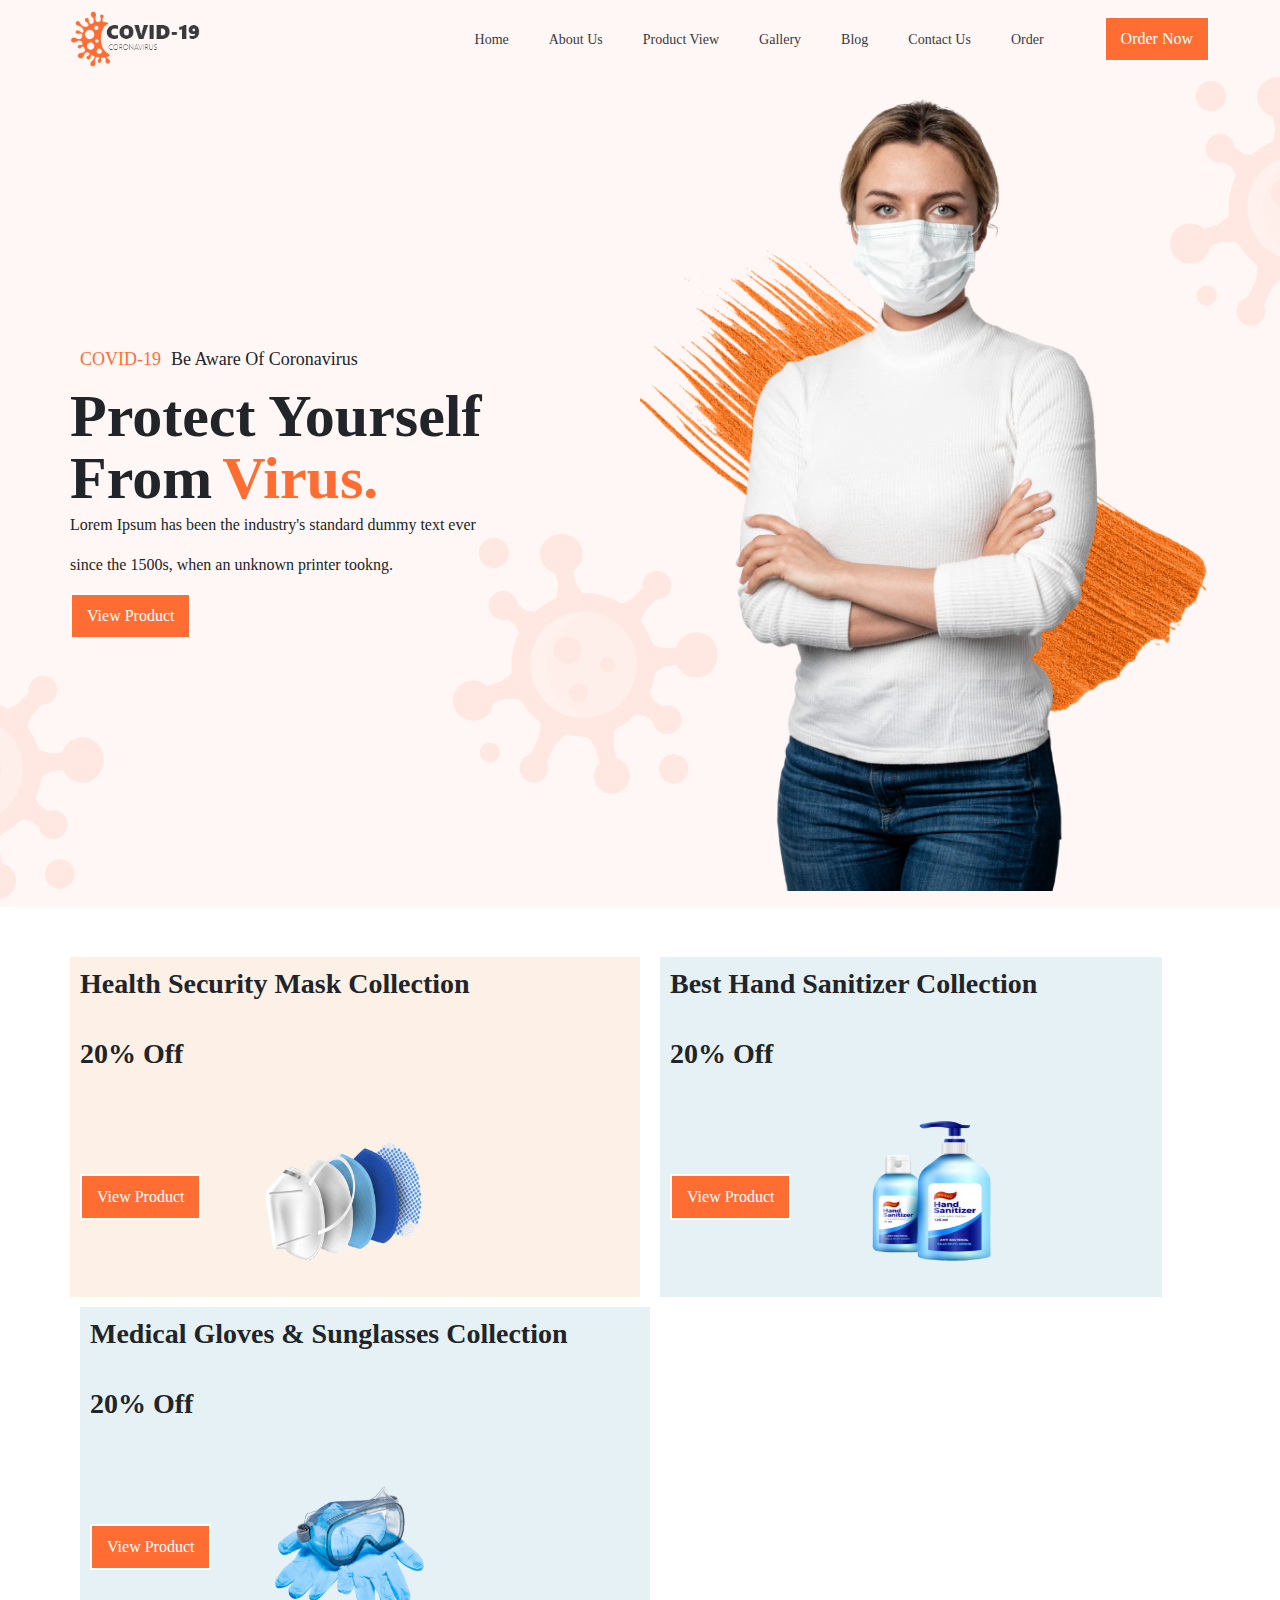
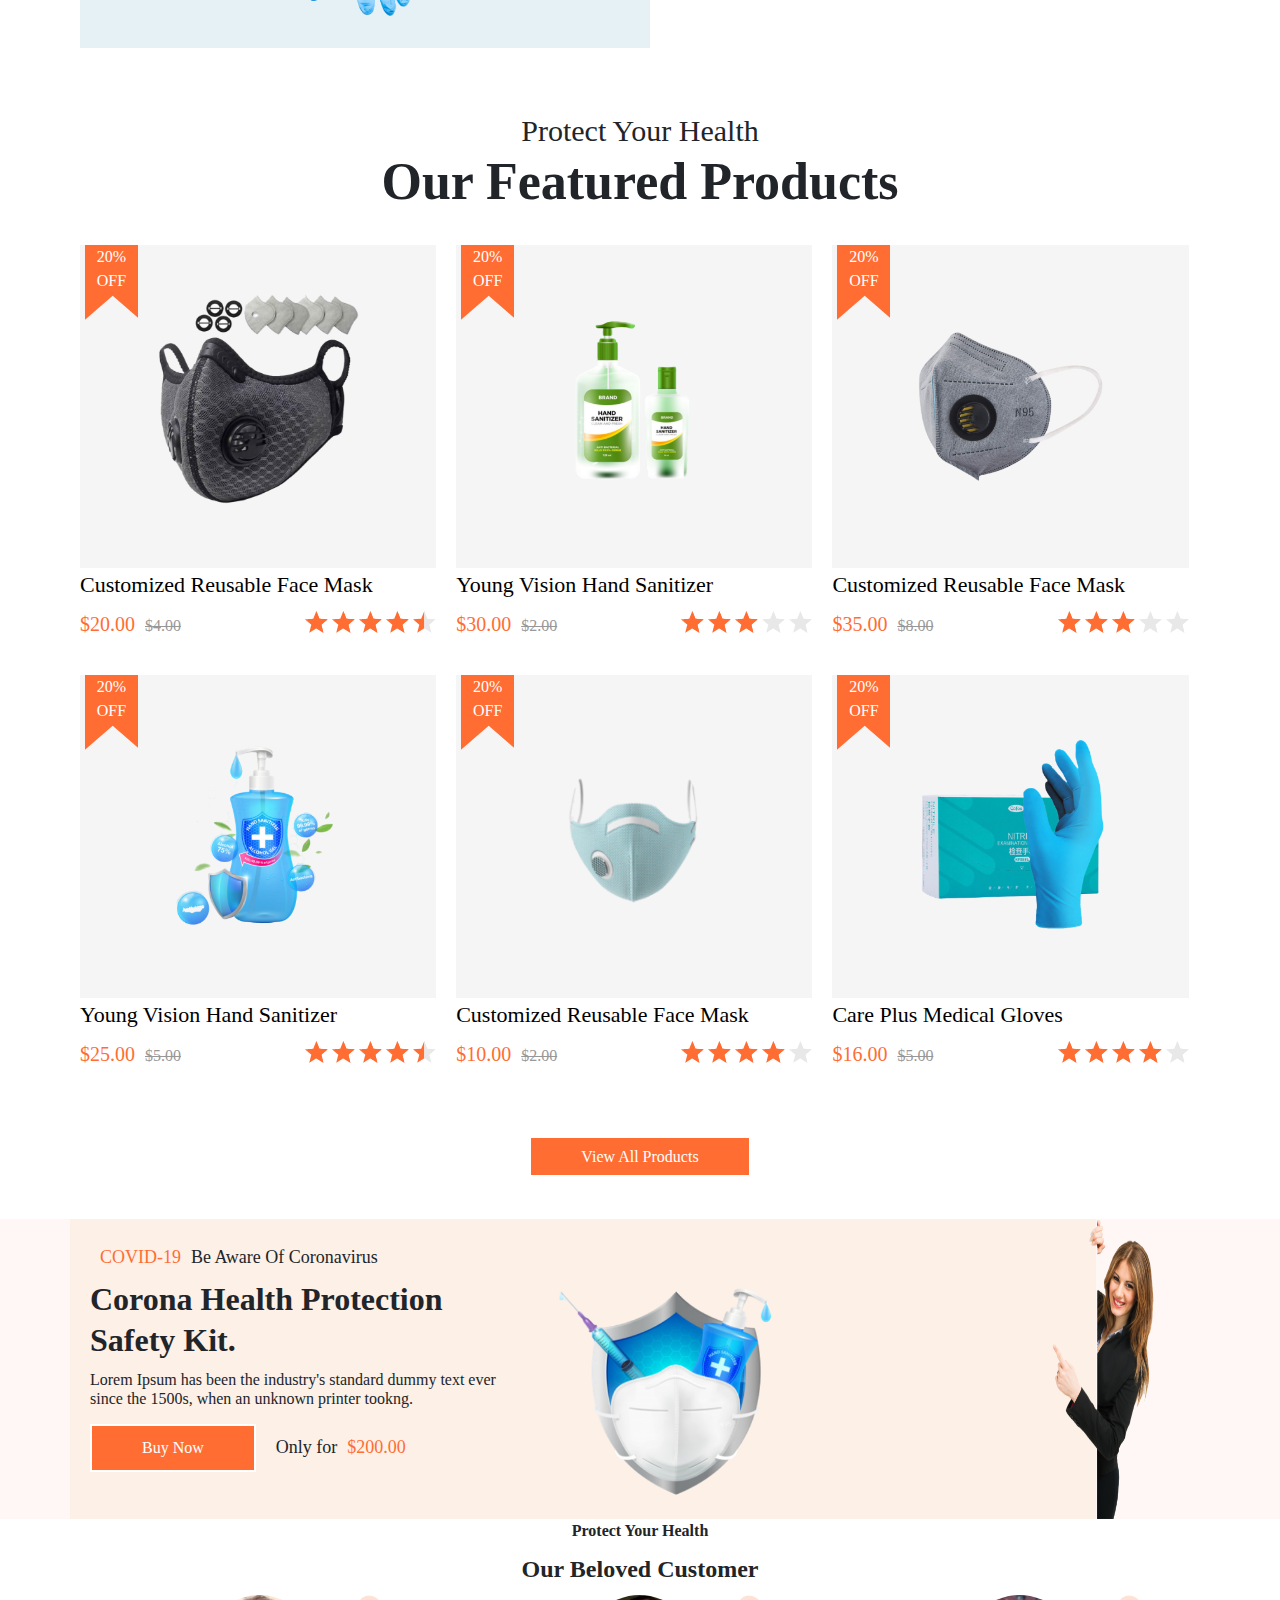
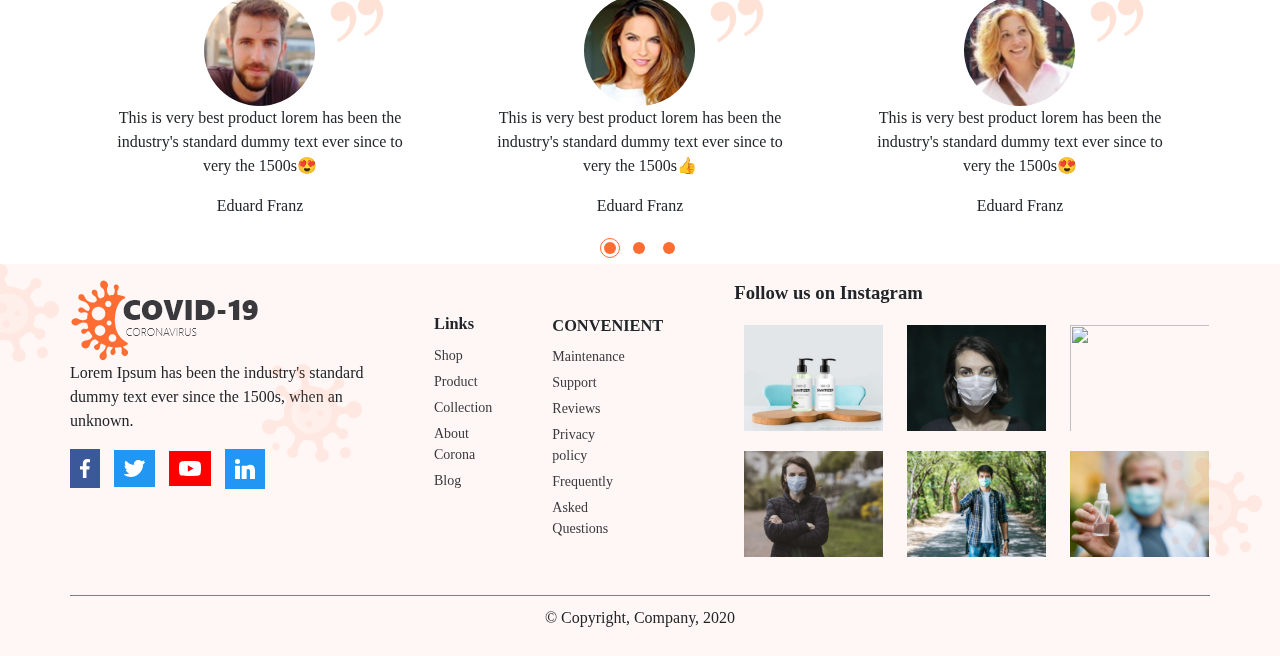
==== commit 8c273835: "update code" ====
--- a/index.html
+++ b/index.html
@@ -128,44 +128,7 @@
         <div class="container">
             <div class="covid_19_products">
                 <div class="card_right_side">
-                    <div>
-                        <h6 class="product_info">
-                            Health Security Mask Collection
-                        </h6>
-                        <p class="product_info">
-                            20% Off
-                        </p>
-                    </div>
-                    <div class="about_product">
-                        <div class="view_btn">
-                            <a class="btn_info" href="#">View Product</a>
-                        </div>
-                        <div>
-                            <img class="mask" src="assets/img/mask.png" alt="">
-                        </div>
-                    </div>
-                </div>
-                <div class="card_center_side">
-                    <div>
-                        <p class="product_info">
-                            Health Security Mask Collection
-                        </p>
-                        <p class="product_info">
-                            20% Off
-                        </p>
-                    </div>
-                    <div class="about_product">
-                        <div class="view_btn">
-                            <a class="btn_info" href="#">View Product</a>
-                        </div>
-                        <div>
-                            <img class="mask" src="assets/img/handwash.png" alt="">
-                        </div>
-                    </div>
-                </div>
-                <div class="card_left_side">
-                    <div>
-                        <div>
+                        <div class="text_info">
                             <p class="product_info">
                                 Health Security Mask Collection
                             </p>
@@ -175,18 +138,54 @@
                         </div>
                         <div class="about_product">
                             <div class="view_btn">
-
                                 <a class="btn_info" href="#">View Product</a>
                             </div>
-                            <div>
+                            <div class="covid__mask">
+                                <img class="mask" src="assets/img/mask.png" alt="">
+                            </div>
+                        </div>
+                </div>
+                <div class="card_center_side">
+                        <div>
+                            <p class="product_info">
+                                Best Hand Sanitizer Collection
+                            </p>
+                            <p class="product_info">
+                                20% Off
+                            </p>
+                        </div>
+                        <div class="about_product">
+                            <div class="view_btn">
+
+                                <a class="btn_info" href="#">View Product</a>
+                            </div>
+                            <div class="covid__mask">
+                                <img class="mask" src="assets/img/handwash.png" alt="">
+                            </div>
+                        </div>
+                </div>
+                <div class="card_left_side">
+                        <div>
+                            <p class="product_info">
+                                Medical Gloves & Sunglasses Collection
+                            </p>
+                            <p class="product_info">
+                                20% Off
+                            </p>
+                        </div>
+                        <div class="about_product">
+                            <div class="view_btn">
+                                <a class="btn_info" href="#">View Product</a>
+                            </div>
+                            <div class="covid__mask">
                                 <img class="mask" src="assets/img/gloves.png" alt="">
                             </div>
                         </div>
-                    </div>
                 </div>
             </div>
         </div>
     </section>
+
     <div class="COVID_title">
         <p class="covid_heading">Protect Your Health</p>
         <p class="covid_heading_">Our Featured Products</p>
@@ -230,7 +229,6 @@
                         </div>
                     </a>
                 </div>
-
                 <div class="card_wreper">
                     <div class="card_btn">
                         <button class="add_btn" type="button">Add to Cart</button>
@@ -306,8 +304,6 @@
                     </a>
 
                 </div>
-            </div>
-            <div class="covid_19_products_Featured">
                 <div class="card_wreper">
                     <div class="card_btn">
                         <button class="add_btn" type="button">Add to Cart</button>
@@ -344,72 +340,72 @@
                     </a>
                 </div>
                 <div class="card_wreper">
-                    <div class="card_btn">
-                        <button class="add_btn" type="button">Add to Cart</button>
-                        <div class="btn_img">
-                            <div>
-                                <img class="eys_btn" src="assets/img/eye.png" alt="">
-                            </div>
-                            <div>
-                                <img class="eys_btn" src="assets/img/heart(1).png" alt="">
-                            </div>
-                        </div>
-                    </div>
-                    <a href="#" class="covid_product ">
-                        <div class="Product__img">
-                            <img class="second_1" src="assets/img/medical-mask.png" alt="">
-                        </div>
-                        <div class="product__content">
-                            <h4 class="about_products">Customized Reusable Face Mask</h4>
-                            <div class="covid_19_review">
-                                <div class="covid_19_review_amt">
-                                    <p class="amt___heading">$10.00</p>
-                                    <span class="about_covid_19_product_amt">$2.00</span>
-                                </div>
-                                <div>
-                                    <img src="assets/img/star.png" alt="">
-                                    <img src="assets/img/star.png" alt="">
-                                    <img src="assets/img/star.png" alt="">
-                                    <img src="assets/img/star.png" alt="">
-                                    <img src="assets/img/star-2.png" alt="">
-                                </div>
-                            </div>
-                        </div>
-                    </a>
+                            <div class="card_btn">
+                                <button class="add_btn" type="button">Add to Cart</button>
+                                <div class="btn_img">
+                                    <div>
+                                        <img class="eys_btn" src="assets/img/eye.png" alt="">
+                                    </div>
+                                    <div>
+                                        <img class="eys_btn" src="assets/img/heart(1).png" alt="">
+                                    </div>
+                                </div>
+                            </div>
+                            <a href="#" class="covid_product ">
+                                <div class="Product__img">
+                                    <img class="second_1" src="assets/img/medical-mask.png" alt="">
+                                </div>
+                                <div class="product__content">
+                                    <h4 class="about_products">Customized Reusable Face Mask</h4>
+                                    <div class="covid_19_review">
+                                        <div class="covid_19_review_amt">
+                                            <p class="amt___heading">$10.00</p>
+                                            <span class="about_covid_19_product_amt">$2.00</span>
+                                        </div>
+                                        <div>
+                                            <img src="assets/img/star.png" alt="">
+                                            <img src="assets/img/star.png" alt="">
+                                            <img src="assets/img/star.png" alt="">
+                                            <img src="assets/img/star.png" alt="">
+                                            <img src="assets/img/star-2.png" alt="">
+                                        </div>
+                                    </div>
+                                </div>
+                            </a>
                 </div>
                 <div class="card_wreper">
-                    <div class="card_btn">
-                        <button class="add_btn" type="button">Add to Cart</button>
-                        <div class="btn_img">
-                            <div>
-                                <img class="eys_btn" src="assets/img/eye.png" alt="">
-                            </div>
-                            <div>
-                                <img class="eys_btn" src="assets/img/heart(1).png" alt="">
-                            </div>
-                        </div>
-                    </div>
-                    <a href="#" class="covid_product ">
-                        <div class="Product__img">
-                            <img class="second_1" src="assets/img/medical_gloves.png" alt="">
-                        </div>
-                        <div class="product__content">
-                            <h4 class="about_products">Care Plus Medical Gloves</h4>
-                            <div class="covid_19_review">
-                                <div class="covid_19_review_amt">
-                                    <p class="amt___heading">$16.00</p>
-                                    <span class="about_covid_19_product_amt">$5.00</span>
-                                </div>
-                                <div>
-                                    <img src="assets/img/star.png" alt="">
-                                    <img src="assets/img/star.png" alt="">
-                                    <img src="assets/img/star.png" alt="">
-                                    <img src="assets/img/star.png" alt="">
-                                    <img src="assets/img/star-2.png" alt="">
-                                </div>
-                            </div>
-                        </div>
-                    </a>
+                            <div class="card_btn">
+                                <button class="add_btn" type="button">Add to Cart</button>
+                                <div class="btn_img">
+                                    <div>
+                                        <img class="eys_btn" src="assets/img/eye.png" alt="">
+                                    </div>
+                                    <div>
+                                        <img class="eys_btn" src="assets/img/heart(1).png" alt="">
+                                    </div>
+                                </div>
+                            </div>
+                            <a href="#" class="covid_product ">
+                                <div class="Product__img">
+                                    <img class="second_1" src="assets/img/medical_gloves.png" alt="">
+                                </div>
+                                <div class="product__content">
+                                    <h4 class="about_products">Care Plus Medical Gloves</h4>
+                                    <div class="covid_19_review">
+                                        <div class="covid_19_review_amt">
+                                            <p class="amt___heading">$16.00</p>
+                                            <span class="about_covid_19_product_amt">$5.00</span>
+                                        </div>
+                                        <div>
+                                            <img src="assets/img/star.png" alt="">
+                                            <img src="assets/img/star.png" alt="">
+                                            <img src="assets/img/star.png" alt="">
+                                            <img src="assets/img/star.png" alt="">
+                                            <img src="assets/img/star-2.png" alt="">
+                                        </div>
+                                    </div>
+                                </div>
+                            </a>
                 </div>
             </div>
             <div class="sale-btn">
@@ -566,7 +562,7 @@
         <div class="container">
             <div class="footer-inner">
                 <div class="footer-column">
-                    <nav class="navbar">
+                    <nav class="nav_bar">
                         <ul class="footer_logo">
                             <li>
                                 <img src="assets/img/logo.png" alt="">
--- a/assets/css/stylesheet.css
+++ b/assets/css/stylesheet.css
@@ -65,7 +65,7 @@
 .nav{
     margin-right: 40px;
 }
-.navbar{
+.navbar ,.nav_bar{
     display: flex;
     align-items: center;
     margin: 0;
@@ -198,10 +198,14 @@
 	align-items: center;
 	padding: 10px;
 }
-
+.covid__mask{
+	width: 50%;
+}
 .mask {
-	height: 159px;
-	width: 219px;
+	height: 181px;
+	width: 227px;
+	position: relative;
+    left: 30px;
 }
 
 .product_info {
@@ -210,18 +214,18 @@
 	padding: 10px;
 	line-height: 1.2;
 }
-
 .card_right_side {
-	background-color: #FCF0E7;
+    background-color: #FCF0E7;
+    width: 33%;
 }
 
 .card_center_side {
-	background-color: #E5F1F5;
-	margin: 0 20px;
+    background-color: #E5F1F5;
+    margin: 0 20px;
 }
 
 .card_left_side {
-	background-color: #2684EF;
+    background-color: #E5F1F5;
 }
 
 .covid_heading {
@@ -327,9 +331,9 @@
 }
 
 .covid_19_products_Featured {
-	margin-top: 40px;
-}
-
+	margin-top: 40px;	
+	flex-wrap: wrap;
+}
 .about_products {
 	font-weight: 400;
 	font-size: 22px;
@@ -432,6 +436,8 @@
 	width: 111px;
 	border-radius: 64px;
 	margin: 0 auto;
+	object-fit: cover;
+    object-position: top;
 }
 
 .slider_title {
@@ -478,6 +484,8 @@
 	width: 159px;
 	height: 126px;
 	padding: 10px;
+	object-fit: cover;
+	object-position: top;
 }
 .navbar-link {
 	color: #3A393E;
@@ -498,11 +506,12 @@
 	overflow: hidden;
 }
 .footer-title{
-	margin-top: -40px;
+	margin-top: -50px;
 }
 .copyright {
 	text-align: center;
 	border-top: 1px solid gray;
+	padding: 10px;
 }
 
 .slick-dots .slick-active {
@@ -599,7 +608,7 @@
 }
 
 .slick-dots li.slick-active button:before {
-	font-size: 12px;
+	font-size: 0;
 	color: #FF6D33;
 }
 
--- a/assets/css/responsive.css
+++ b/assets/css/responsive.css
@@ -33,6 +33,8 @@
     .owner{
         width: 152px;
         height: 152px;
+        object-fit: cover;
+        object-position: top;
     }
     .linkedin, .twitter {
         padding: 9px;
@@ -73,6 +75,15 @@
         height: 159px;
         width: 159px;
     }
+    .navbar_list {
+        position: relative;
+        top: 29px;
+    }
+    .footer_virus_right {
+        right: -64px;
+        top: 343px;
+    }
+    
   }
 @media only screen and (max-width:991px) {
     .nav_list{
@@ -109,7 +120,7 @@
             display: block;
             position: absolute;
             left: 0;
-            top: 100%;
+            top: 41%;
             width: 100%;
             z-index: 9;
             background: #fff;
@@ -123,10 +134,77 @@
         .nav_link{
             padding: 8px 0;
         }
-    
+
         .nav_toggler{
             display: inline-block;
         }
-    
-}
-
+        .logo_img {
+            left: 287px;
+            bottom: -49px;
+        }
+        .handwash {
+            position: absolute;
+            transform: scale(1.2);
+            top: 3px;
+            left: 52px;
+        }
+        .mask_img {
+            left: 178px;
+            transform: scale(0.5);
+            top: 74px;
+        }
+        .card_wreper {
+            width: 50%;
+            padding: 10px;
+        }
+        .footer_logo {
+            width: 30%;
+            position: relative;
+            bottom: 0;
+        }
+    }
+    .covid_19_products{
+        flex-wrap: wrap;
+    }
+    .card_right_side {
+        background-color: #FCF0E7;
+        width: 50%;
+    }
+    .card_center_side {
+        background-color: #E5F1F5;
+        margin: 0 20px;
+        width: 44%;
+    }
+    .card_left_side {
+        background-color: #E5F1F5;
+        width: 50%;
+        margin: 10px;
+        display: inline-block;
+        align-items: center;
+        justify-content: center;
+    }
+    .navbar_list {
+        position: relative;
+        top: -10px;
+        left: 66px;
+    }
+    .navbar-list {
+        width: 10%;
+        position: relative;
+        top: 8px;
+        left: 45px;
+        font-size: 14px;
+        margin-left: 18px;
+    }
+    .logo_img {
+        left: 327px;
+        bottom: -111px;
+        transform: scale(0.6);
+    }
+    .handwash{
+        display: none;
+    }
+    .mask_img{
+        display: none;
+    }
+}